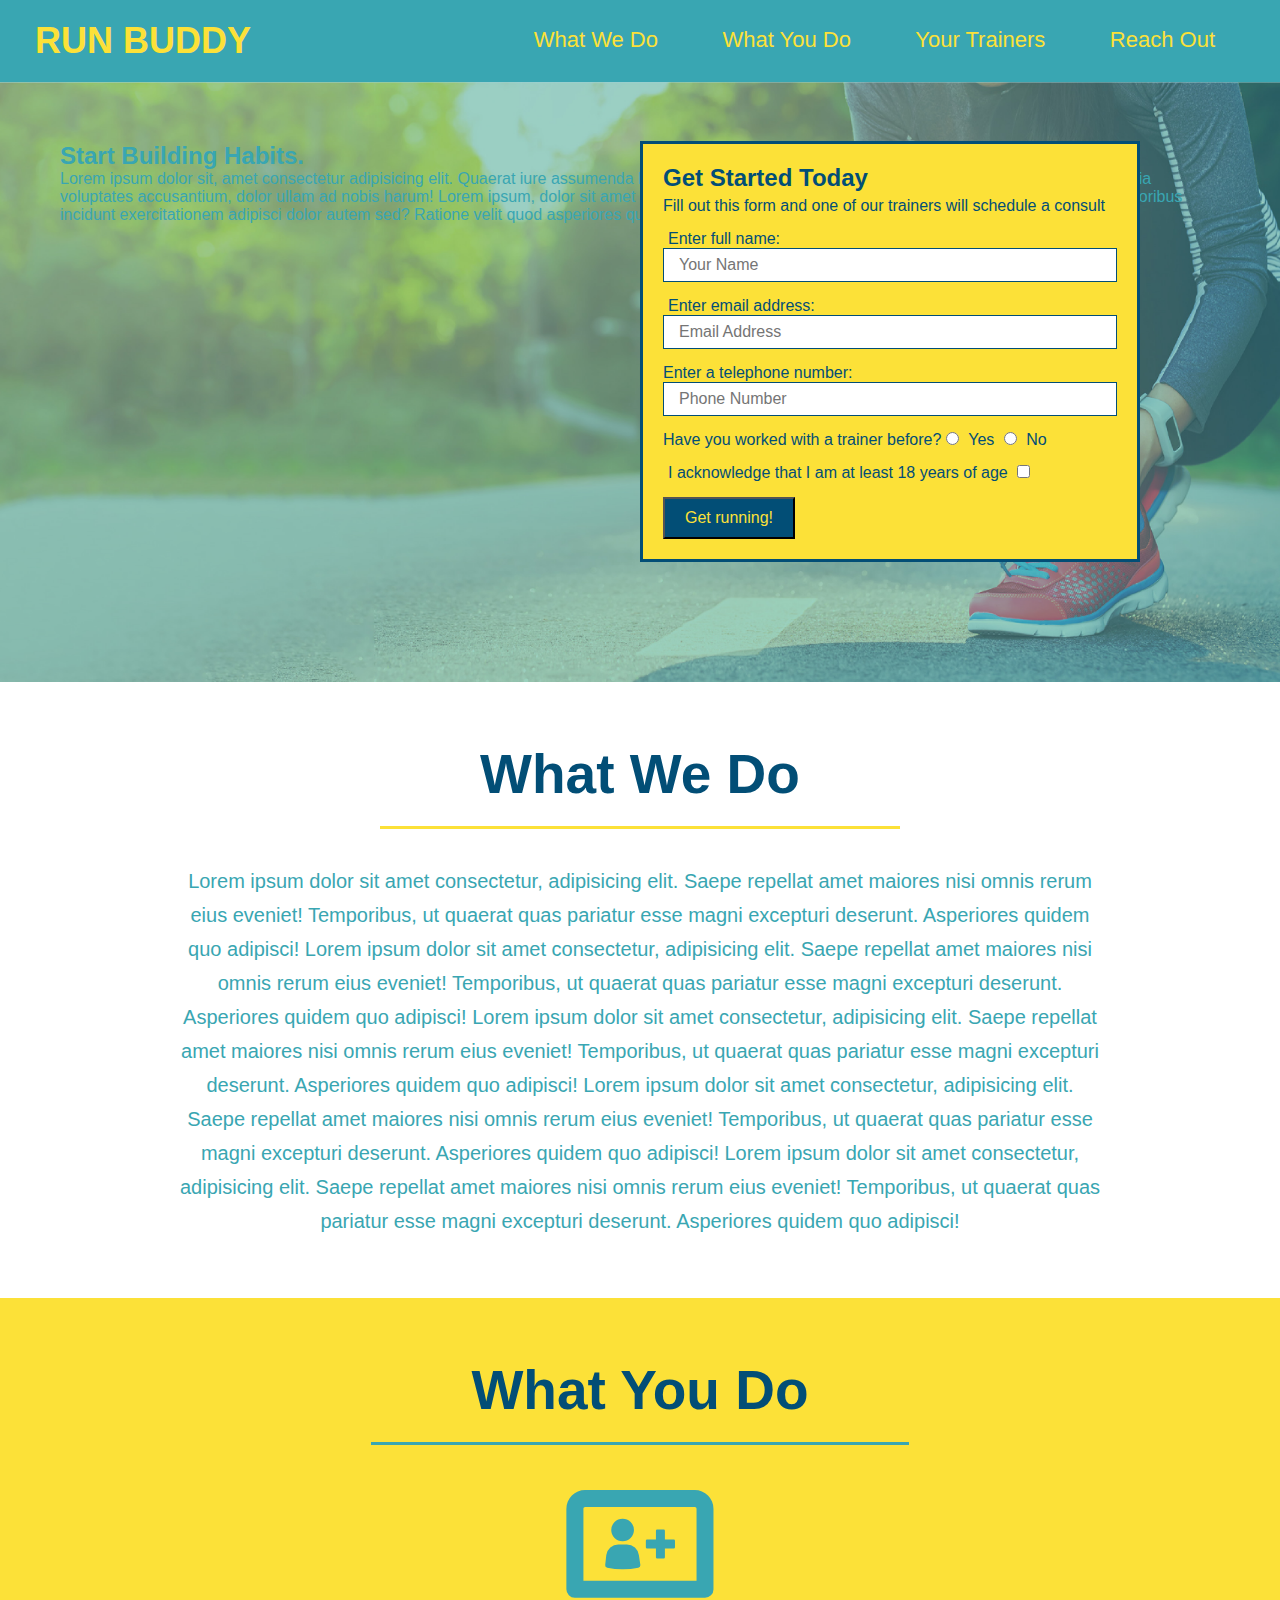
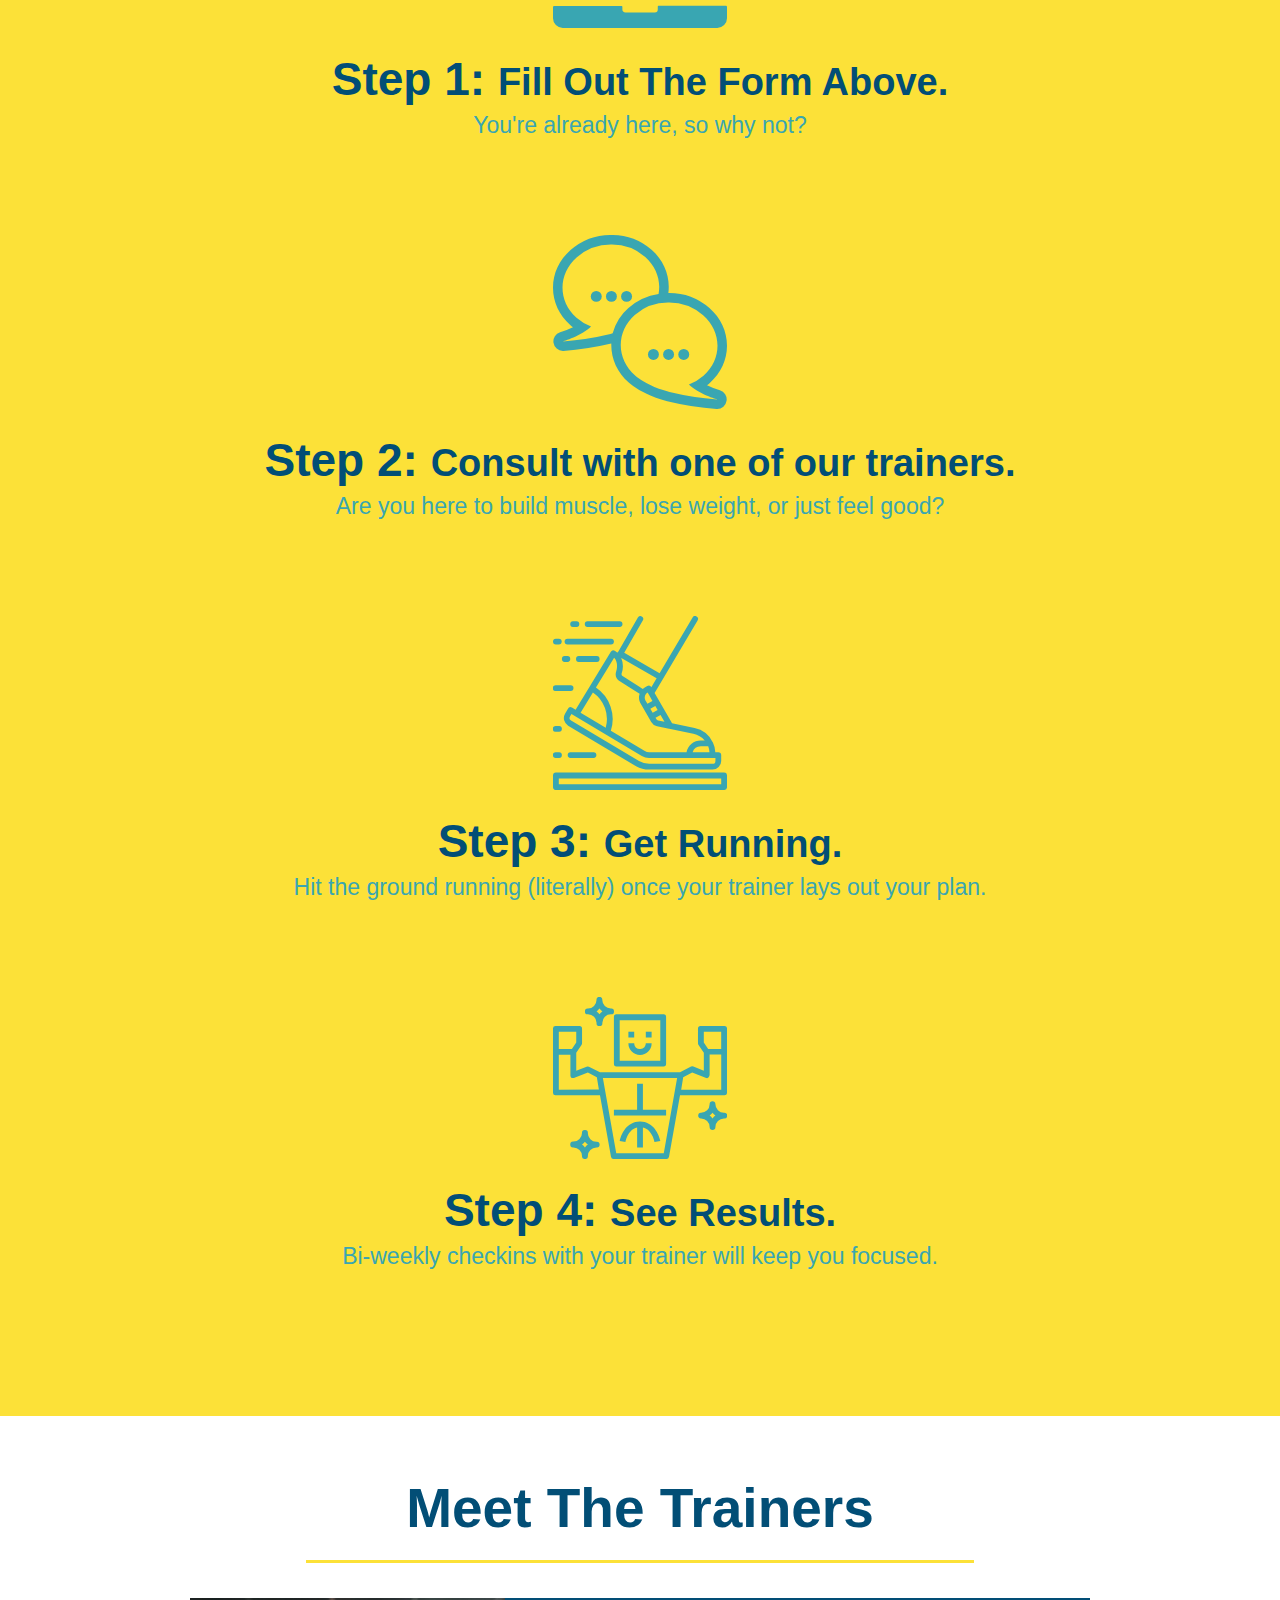
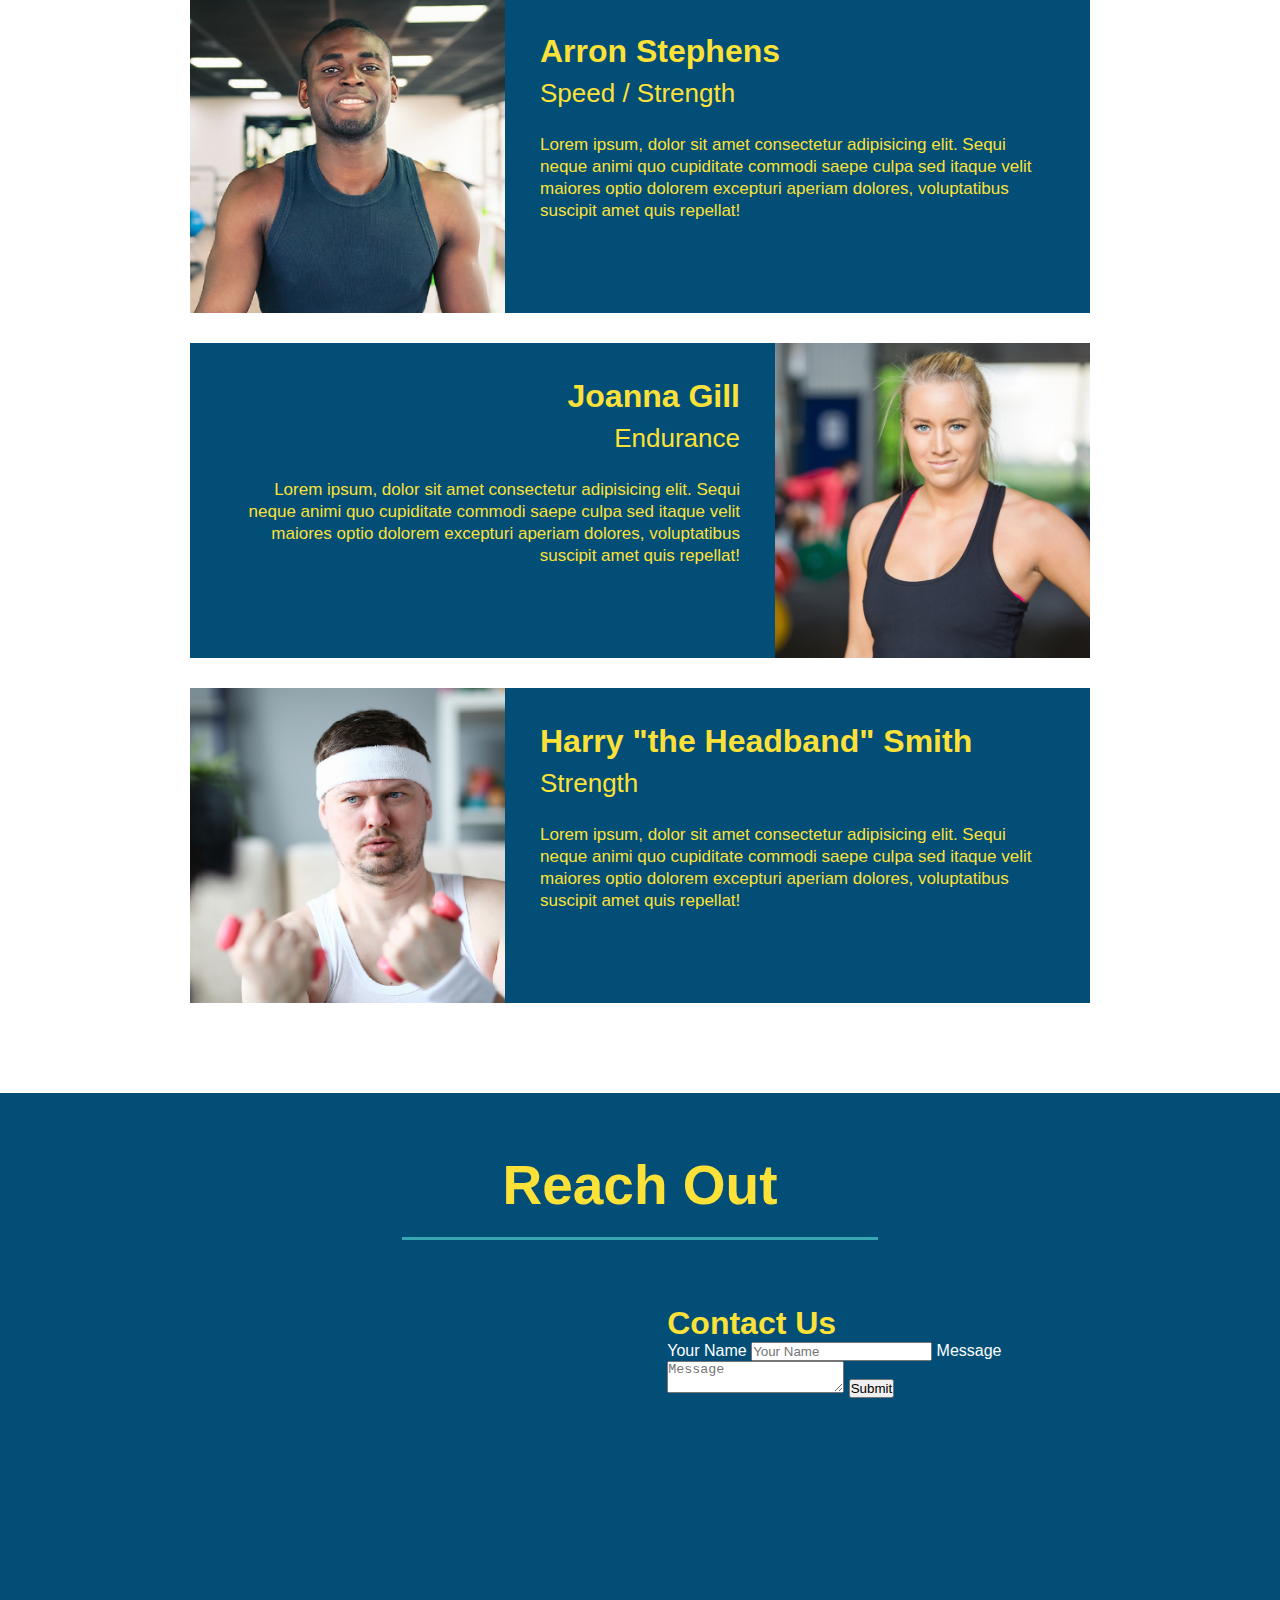
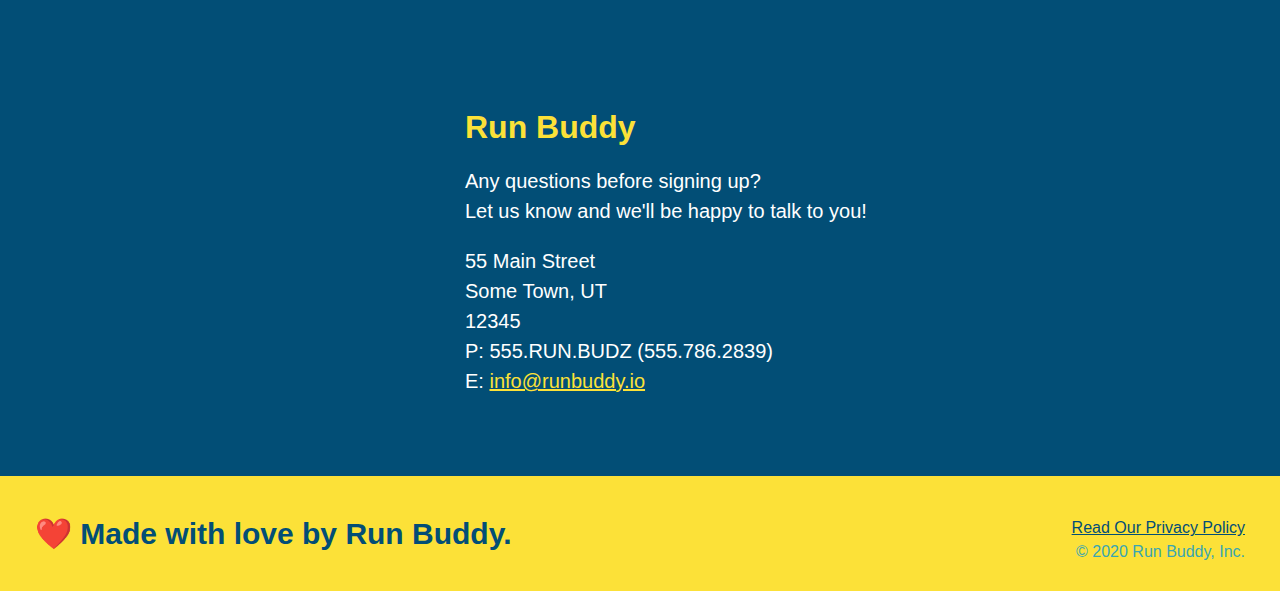
==== index.html @ c42d8762 "fixed indenting in new section" ====
<!DOCTYPE html>
<html lang="en">
    <head>
        <meta charset="UTF-8" />
        <title>Run Buddy</title>
        <link rel="stylesheet" href="./assets/css/style.css"/>
    </head>
    <body>
        <!-- Navigation START -->
        <header>
            <h1><a href="index.html">RUN BUDDY</a></h1>
            <nav>
                <ul>
                    <li>
                        <a href="#what-we-do">What We Do</a>
                    </li>
                    <li>
                        <a href="#what-you-do">What You Do</a>
                    </li>
                    <li>
                        <a href="#your-trainers">Your Trainers</a>
                    </li>
                    <li>
                        <a href="#reach-out">Reach Out</a>
                    </li>
                </ul>
            </nav>
        </header>
        <!-- Navigation END -->
        <!-- Hero/Jumbotron START -->
        <section class="hero">
            <div class="hero-cta">
                <h2>
                    Start Building Habits.
                </h2>
                <p>
                    Lorem ipsum dolor sit, amet consectetur adipisicing elit. Quaerat iure assumenda harum qui quo voluptates id, iste vitae, ex omnis et? Exercitationem quia voluptates accusantium, dolor ullam ad nobis harum! Lorem ipsum, dolor sit amet consectetur adipisicing elit. Vel labore perferendis suscipit ducimus doloribus incidunt exercitationem adipisci dolor autem sed? Ratione velit quod asperiores quam quae aperiam eius sapiente laborum!
                </p>
            </div>
            <div class="hero-form">
                <h3>Get Started Today</h3>
                <p>Fill out this form and one of our trainers will schedule a consult</p>
                <!-- Interest Form START -->
                <form>
                    <label for="name">Enter full name:</label>
                    <input type="text" placeholder="Your Name" name="name" id="name" class="form-input"/>
                    <label for="email">Enter email address:</label>
                    <input type="email" placeholder="Email Address" name="email" id="email" class="form-input" />
                    <lable for="phone">Enter a telephone number:</lable>
                    <input type="tel" placeholder="Phone Number" name="phone" id="phone" class="form-input" />
                    <p>
                        Have you worked with a trainer before?
                        <input type="radio" name="trainer-confirm" id="trainer-yes" />
                        <label for="trainer-yes">Yes</label>
                        <input type="radio" name="trainer-confirm" id="trainer-no" />
                        <label for="trainer-no">No</label>
                    </p>
                    <p>
                        <label for="checkbox">I acknowledge that I am at least 18 years of age</label>
                        <input type="checkbox" name="age-confirm" id="checkbox" />
                    </p>
                    <button type="submit">
                        Get running!
                    </button>
                </form>
                <!-- Interest Form END -->
            </div>
        </section>
        <!-- Hero/Jumbotron END -->
        <!-- "What We Do" START -->
        <section id="what-we-do" class="intro">
            <h2 class="section-title primary-border">What We Do</h2>
            <p>Lorem ipsum dolor sit amet consectetur, adipisicing elit. Saepe repellat amet maiores nisi omnis rerum eius eveniet! Temporibus, ut quaerat quas pariatur esse magni excepturi deserunt. Asperiores quidem quo adipisci! Lorem ipsum dolor sit amet consectetur, adipisicing elit. Saepe repellat amet maiores nisi omnis rerum eius eveniet! Temporibus, ut quaerat quas pariatur esse magni excepturi deserunt. Asperiores quidem quo adipisci! Lorem ipsum dolor sit amet consectetur, adipisicing elit. Saepe repellat amet maiores nisi omnis rerum eius eveniet! Temporibus, ut quaerat quas pariatur esse magni excepturi deserunt. Asperiores quidem quo adipisci! Lorem ipsum dolor sit amet consectetur, adipisicing elit. Saepe repellat amet maiores nisi omnis rerum eius eveniet! Temporibus, ut quaerat quas pariatur esse magni excepturi deserunt. Asperiores quidem quo adipisci! Lorem ipsum dolor sit amet consectetur, adipisicing elit. Saepe repellat amet maiores nisi omnis rerum eius eveniet! Temporibus, ut quaerat quas pariatur esse magni excepturi deserunt. Asperiores quidem quo adipisci!</p>
        </section>
        <!-- "What We Do" END -->
        <!-- "What You Do" START -->
        <section id="what-you-do" class="steps">
            <h2 class="section-title secondary-border">What You Do</h2>
            <div>
                <img src="./assets/images/step-1.svg" alt="" />
                <h3>Step 1: <span>Fill Out The Form Above.</span></h3>
                <p>You're already here, so why not?</p>
            </div>
            <div>
                <img src="assets/images/step-2.svg" alt="" />
                <h3>Step 2: <span>Consult with one of our trainers.</span></h3>
                <p>Are you here to build muscle, lose weight, or just feel good?</p>
            </div>
            <div>
                <img src="assets/images/step-3.svg" alt="" />
                <h3>Step 3: <span>Get Running.</span></h3>
                <p>Hit the ground running (literally) once your trainer lays out your plan.</p>
            </div>
            <div>
                <img src="assets/images/step-4.svg" alt="" />
                <h3>Step 4: <span>See Results.</span></h3>
                <p>Bi-weekly checkins with your trainer will keep you focused.</p>
            </div>
        </section>
        <!-- "What You Do" END -->
        <!-- "Meet the Trainers" START -->
        <section id="your-trainers" class="trainers">
            <h2 class="section-title primary-border">Meet The Trainers</h2>
            <!-- first trainer bio -->
            <article class="trainer">
                <img src="assets/images/trainer-1.jpg" alt="Arron Stephens in his workout clothes, ready to pump iron" />
                <div class="trainer-bio text-left">
                    <h3>Arron Stephens</h3>
                    <h4>Speed / Strength</h4>
                    <p>
                        Lorem ipsum, dolor sit amet consectetur adipisicing elit. Sequi neque animi quo cupiditate commodi saepe culpa sed
                        itaque velit maiores optio dolorem excepturi aperiam dolores, voluptatibus suscipit amet quis repellat!
                    </p>
                </div>
            </article>
            <!-- second trainer bio -->
            <article class="trainer">
                <div class="trainer-bio text-right">
                    <h3>Joanna Gill</h3>
                    <h4>Endurance</h4>
                    <p>
                        Lorem ipsum, dolor sit amet consectetur adipisicing elit. Sequi neque animi quo cupiditate commodi saepe culpa sed
                        itaque velit maiores optio dolorem excepturi aperiam dolores, voluptatibus suscipit amet quis repellat!
                    </p>
                </div>
                <img src="assets/images/trainer-2.jpg" alt="Joanna Gill cooling off after a workout" />
            </article>
            <!-- third trainer bio -->
            <article class="trainer">
                <img src="assets/images/trainer-3.jpg" alt="Harry Smith wearing a headband and lifting comically small pink weights" />
                <div class="trainer-bio text-left">
                    <h3>Harry "the Headband" Smith</h3>
                    <h4>Strength</h4>
                    <p>
                        Lorem ipsum, dolor sit amet consectetur adipisicing elit. Sequi neque animi quo cupiditate commodi saepe culpa sed
                        itaque velit maiores optio dolorem excepturi aperiam dolores, voluptatibus suscipit amet quis repellat!
                    </p>
                </div>
            </article>
        </section>
        <!-- "Meet the Trainers" END -->
        <!-- "Reach Out" START -->
        <section id="reach-out" class="contact">
            <h2 class="section-title secondary-border">Reach Out</h2>
            <div class="contact-info">
                <iframe src="https://www.google.com/maps/embed?pb=!1m18!1m12!1m3!1d3026.2419083446775!2d-111.82705678450316!3d40.66863854820374!2m3!1f0!2f0!3f0!3m2!1i1024!2i768!4f13.1!3m3!1m2!1s0x875262277a91ef99%3A0xeb3b007828a4fc53!2s3%20Cups!5e0!3m2!1sen!2sus!4v1604010868484!5m2!1sen!2sus"
                frameborder="0" 
                style="border:0;" 
                allowfullscreen="" 
                aria-hidden="false" 
                >
                </iframe>
            <div class="contact-form">
                <h3>Contact Us</h3>
                <form>
                    <label for="contact-name">Your Name</label>
                    <input type="text" id="contact-name" placeholder="Your Name" />
                    <label for="contact-message">Message</label>
                    <textarea id="contact-message" placeholder="Message"></textarea>
                    <button type="submit">Submit</button>
                </form>
            </div>
            <div>
                <h3>Run Buddy</h3>
                <p>
                    Any questions before signing up?<br/>
                    Let us know and we'll be happy to talk to you!
                </p>
                <address>
                    55 Main Street <br/>
                    Some Town, UT <br/>                        
                    12345 <br/>
                    P: 555.RUN.BUDZ (555.786.2839)<br/>
                    E: <a href="mailto:info@runbuddy.io">info@runbuddy.io</a>
                </address>
            </div>
            </div>
        </section>
        <!-- "Reach Out" END -->
        <!-- Footer START -->
        <footer>
            <h2>❤️ Made with love by Run Buddy.</h2>
            <div>
                <a href="./privacy-policy.html">Read Our Privacy Policy</a><br/>
                &copy; 2020 Run Buddy, Inc.
            </div>
        </footer>
        <!-- Footer END -->
    </body>
</html>
---- assets/css/style.css ----
/*Fix the margin and padding for ALL THE THINGS*/
* {
    margin: 0;
    padding: 0;
    box-sizing: border-box;
}
/*Apply styles to <body>*/
body{
    color: #39a6b2;
    font-family: Helvetica, Arial, sans-serif;
}
/*Apply styles to <header>*/
header{
    padding: 20px 35px;
    background-color:#39a6b2;
}
/*Apply styles to <h1> within <header>*/
header h1 {
    font-weight: bold;
    font-size: 36px;
    color: #fce138;
    margin: 0;
    display: inline;
}
/*Apply styles to <a> within <header>*/
header a {
    text-decoration: none;
    color: #fce138;
}
/*Apply styles to <nav> within <header>*/
header nav {
    float: right;
    margin: 7px 0;
}
/*Apply styles to <li> in <ul> within nav, header*/
header nav ul li {
    display: inline;
}
header nav ul li a {
    margin: 0 30px;
    font-weight: lighter;
    font-size: 22px;
}
/*Apply styles to <footer>*/
footer {
    background: #fce138;
    width: 100%;
    padding: 40px 35px;
}
/*Apply styles to <h2> within <footer>*/
footer h2 {
    display: inline;
    color: #024e76;
    font-size:30px;
    margin: 0;
}
/*Apply styles to all <div> within <footer>*/
footer div {
    float: right;
    line-height: 1.5;
    text-align: right;
}
/*Apply style to all <a> within <footer>*/
footer a {
    color: #024e76;
}
/*Apply style to all <section> elements*/
section {
    padding: 60px;
}
/* Hero Style Start */
.hero {
    background-image: url("../images/hero-bg.jpg");
    background-size: cover;
    background-position: center;
    height: 600px;
    position: relative;
}
/* Hero Form Style*/
.hero-form{
    background-color: #fce138;
    padding: 20px;
    width: 500px;
    color: #024e76;
    border: solid 3px #024e76;
    position: absolute;
    bottom: 120px;
    right: 140px;
}
.hero-form h3 {
    margin: 0;
    font-size: 24px;
}
.hero-form p {
    margin: 5px 0 15px 0;
}
.hero-form label {
    margin: 0 5px;
}
.hero-form button {
    color: #fce138;
    background-color: #024e76;
    border: nonw;
    padding: 10px 20px;
    font-size: 16px;
}
.form-input {
    border: 1px solid #024e76;
    display: block;
    padding: 7px 15px;
    font-size: 16px;
    color: #024e76;
    width: 100%;
    margin-bottom: 15px;
}
/* Hero Style End*/
/* Intro Style Start */
.intro {
    text-align: center;
}
.intro p {
    line-height: 1.7;
    color: #39a6b2;
    width: 80%;
    font-size: 20px;
    margin: 0 auto;
}
/* Intro Style End */
.section-title {
    display: inline-block;
    font-size: 55px;
    color: #024e76;
    margin-bottom: 35px;
    padding: 0 100px 20px 100px;
    border-bottom: 3px solid;
}
/* Utility Class Style Start */
.primary-border {
    border-color: #fce138
}
.secondary-border {
    border-color: #39a6b2;
}
.text-left {
    text-align: left;
}
.text-right {
    text-align: right;
}
/* Utility Class Style End*/
/* Steps Style Start */
.steps {
    text-align: center;
    background: #fce138;
}
.steps div {
    margin-bottom: 80px;
}
.steps img {
    width: 15%;
    margin: 10px 0;
}
.steps h3 {
    color: #024e76;
    font-size: 46px;
    margin-top: 10px;
}
.steps span {
    font-size: 38px;
}
.steps p {
    color: #39a6b2;
    font-size: 23px;
    line-height: 1.7;
}
/* Steps Style End */
/* Trainers Style Start */
.trainers {
    text-align: center;
}
.trainer {
    width: 900px;
    margin: 0 auto 30px auto;
    background: #024e76;
    color: #fce138;
    overflow: auto;
}
.trainer img {
    width: 35%;
    float: left;
    overflow: auto;
}
.trainer-bio {
    padding:35px;
    float: left;
    width: 65%;
    overflow: auto;
}
.trainer-bio h3 {
    font-size: 32px;
    margin-bottom: 8px;
}
.trainer-bio h4 {
    font-weight: lighter;
    font-size: 26px;
    margin-bottom: 25px;
}
.trainer-bio p {
    font-size:17px;
    line-height: 1.3;
}
/* Trainers Style End */
/* Reach Out Style Start */
.contact {
    text-align: center;
    background: #024e76;
}
.contact h2 {
    color: #fce138;
}
.contact-info h3{
    color: #fce138;
    font-size: 32px;
}
.contact-info iframe {
    width: 400px;
    height: 400px;
}
.contact-info div {
    display: inline-block;
    width: 410px;
    vertical-align: top;
    text-align: left;
    margin: 30px 0 0 60px;
    color: white;
}
.contact-info p, .contact-info address {
    margin: 20px 0;
    line-height: 1.5;
    font-size: 20px;
    font-style: normal;
}
.contact-info a {
    color: #fce138;
}
/* Reach Out Style End */
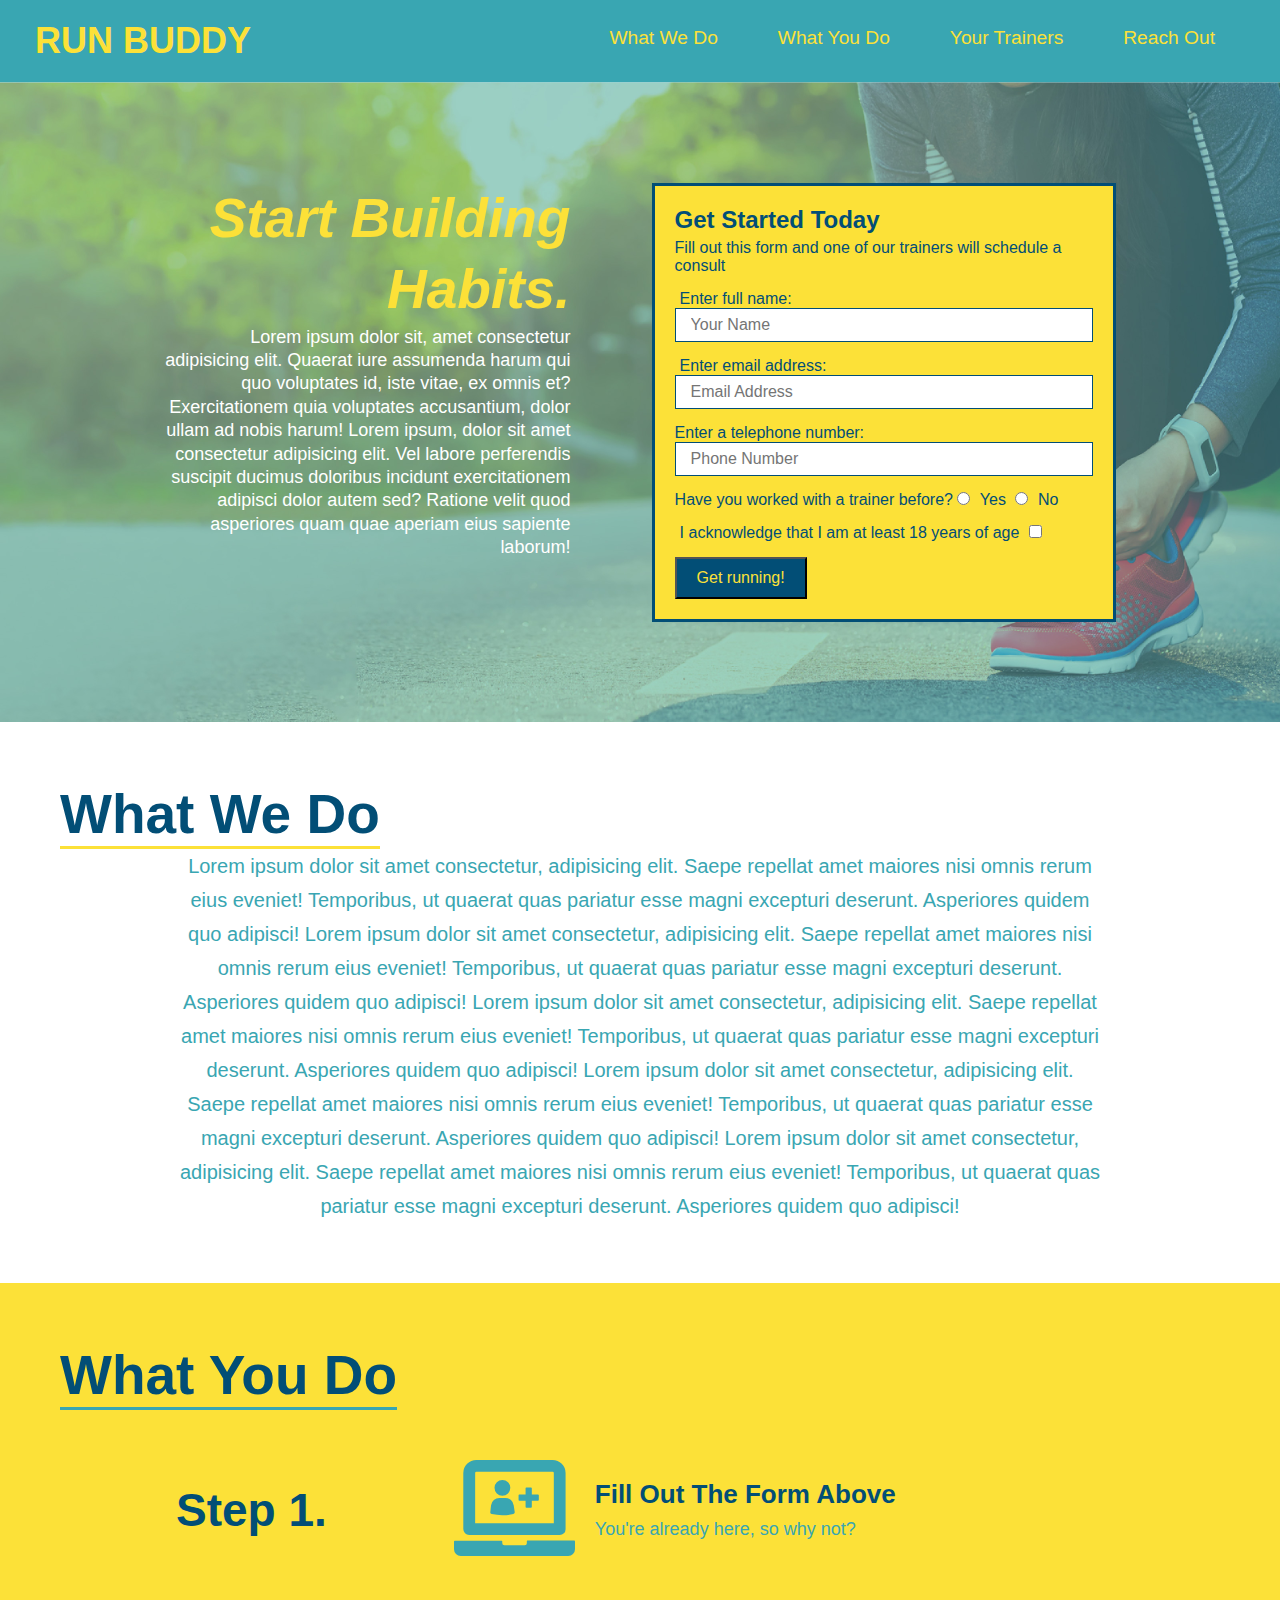
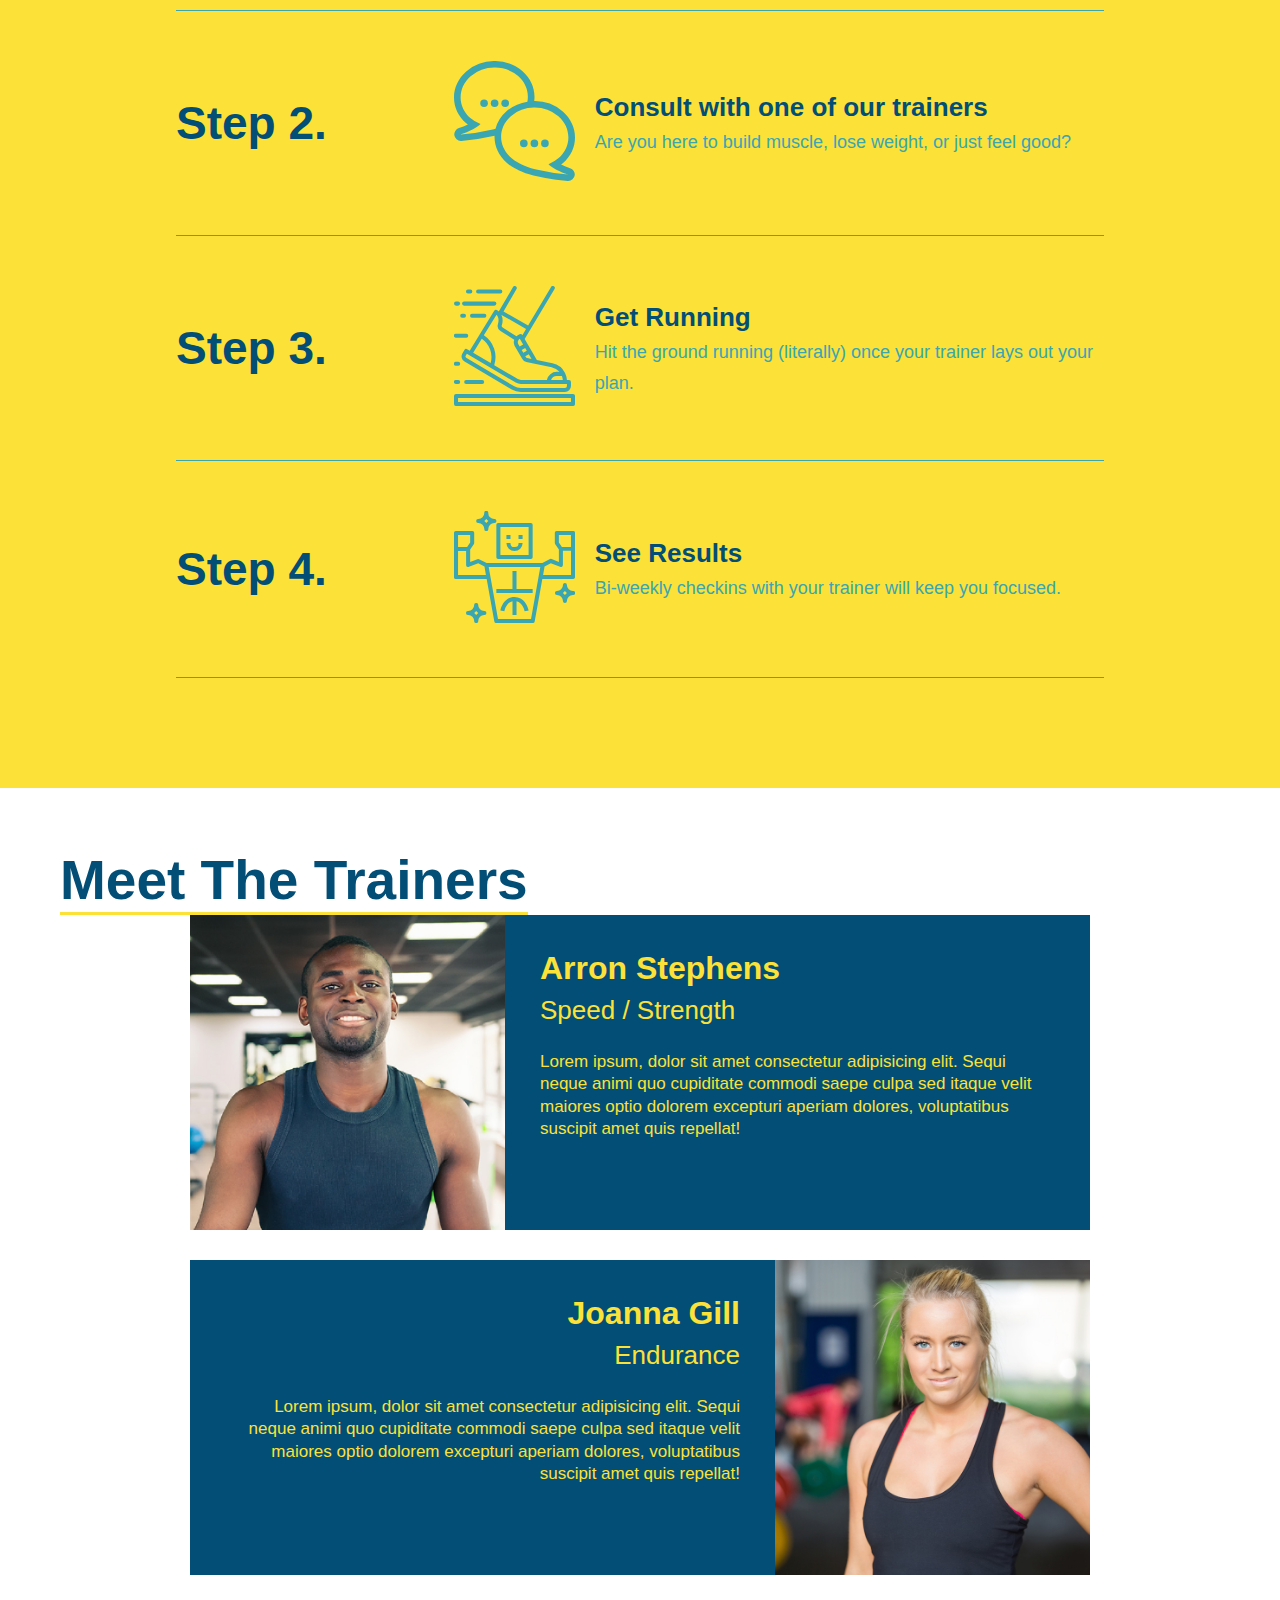
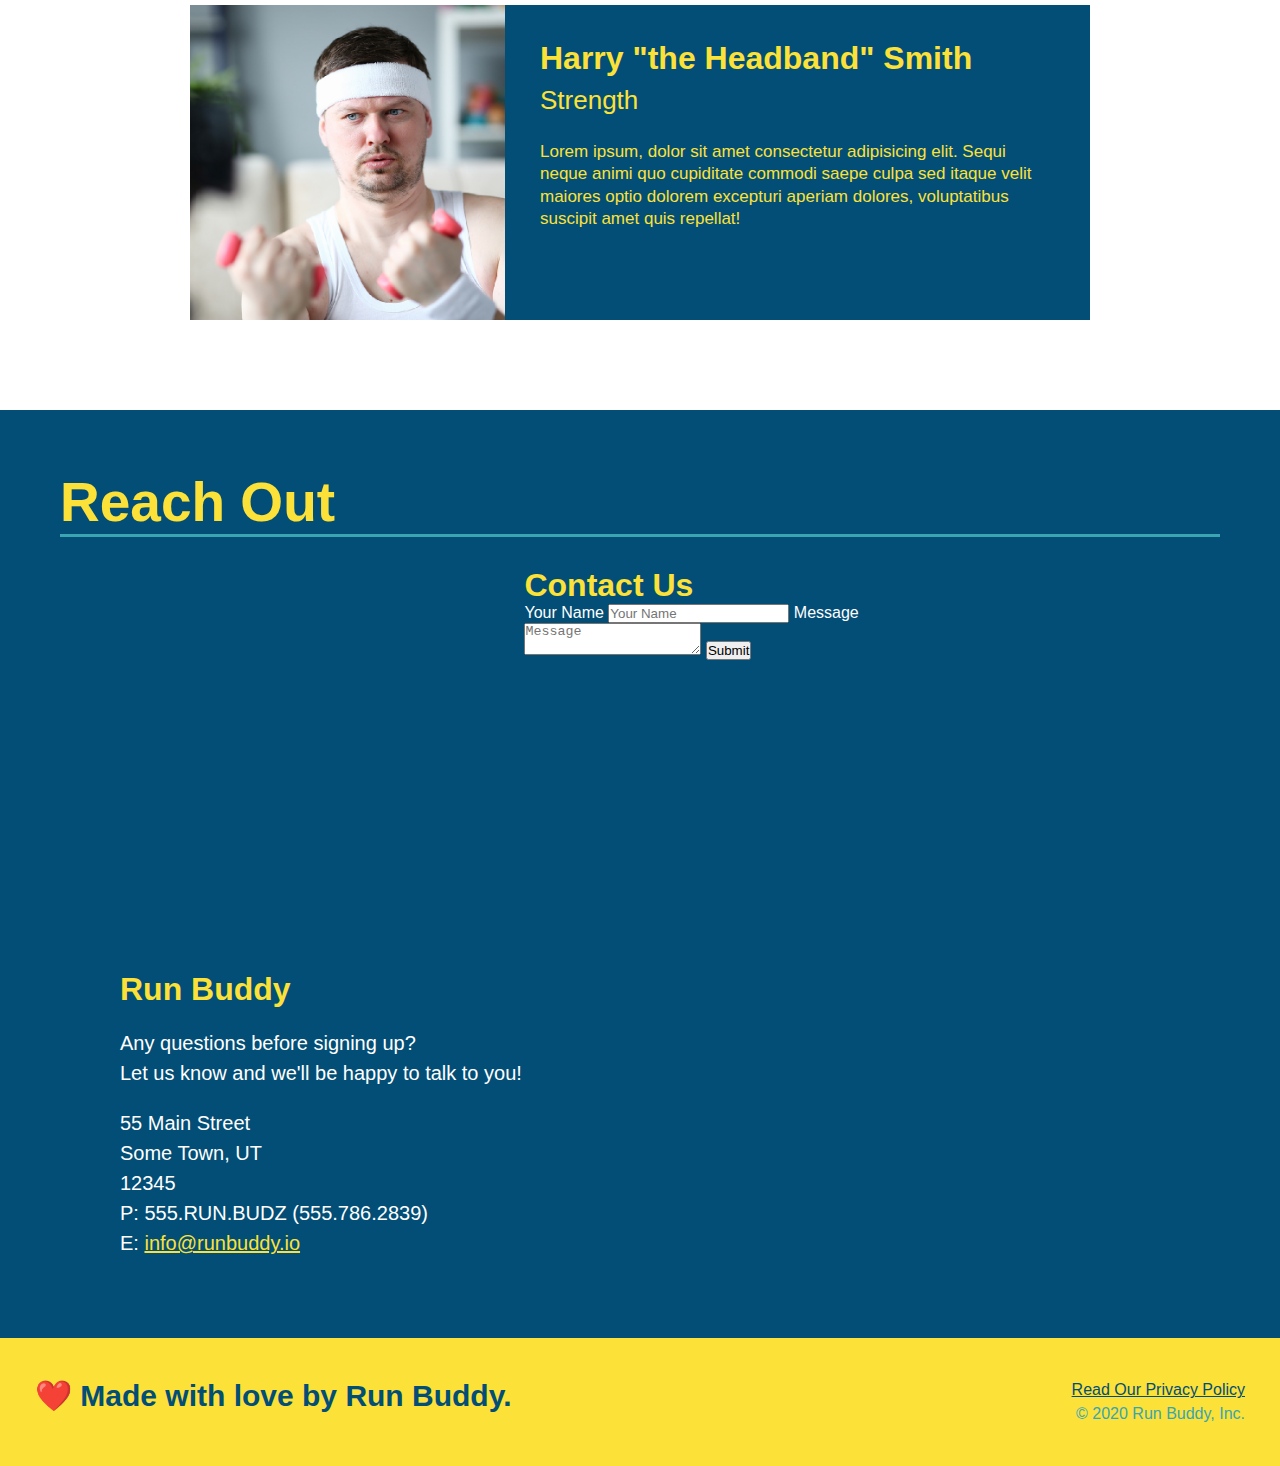
==== commit ec47ec4c: "added flexbox to steps section" ====
--- a/index.html
+++ b/index.html
@@ -69,39 +69,75 @@
         <!-- Hero/Jumbotron END -->
         <!-- "What We Do" START -->
         <section id="what-we-do" class="intro">
-            <h2 class="section-title primary-border">What We Do</h2>
-            <p>Lorem ipsum dolor sit amet consectetur, adipisicing elit. Saepe repellat amet maiores nisi omnis rerum eius eveniet! Temporibus, ut quaerat quas pariatur esse magni excepturi deserunt. Asperiores quidem quo adipisci! Lorem ipsum dolor sit amet consectetur, adipisicing elit. Saepe repellat amet maiores nisi omnis rerum eius eveniet! Temporibus, ut quaerat quas pariatur esse magni excepturi deserunt. Asperiores quidem quo adipisci! Lorem ipsum dolor sit amet consectetur, adipisicing elit. Saepe repellat amet maiores nisi omnis rerum eius eveniet! Temporibus, ut quaerat quas pariatur esse magni excepturi deserunt. Asperiores quidem quo adipisci! Lorem ipsum dolor sit amet consectetur, adipisicing elit. Saepe repellat amet maiores nisi omnis rerum eius eveniet! Temporibus, ut quaerat quas pariatur esse magni excepturi deserunt. Asperiores quidem quo adipisci! Lorem ipsum dolor sit amet consectetur, adipisicing elit. Saepe repellat amet maiores nisi omnis rerum eius eveniet! Temporibus, ut quaerat quas pariatur esse magni excepturi deserunt. Asperiores quidem quo adipisci!</p>
-        </section>
+            <div class="flex-row">
+                <h2 class="section-title primary-border">What We Do</h2>
+            </div>
+            <div class="flex-row">
+                <p>Lorem ipsum dolor sit amet consectetur, adipisicing elit. Saepe repellat amet maiores nisi omnis rerum eius eveniet! Temporibus, ut quaerat quas pariatur esse magni excepturi deserunt. Asperiores quidem quo adipisci! Lorem ipsum dolor sit amet consectetur, adipisicing elit. Saepe repellat amet maiores nisi omnis rerum eius eveniet! Temporibus, ut quaerat quas pariatur esse magni excepturi deserunt. Asperiores quidem quo adipisci! Lorem ipsum dolor sit amet consectetur, adipisicing elit. Saepe repellat amet maiores nisi omnis rerum eius eveniet! Temporibus, ut quaerat quas pariatur esse magni excepturi deserunt. Asperiores quidem quo adipisci! Lorem ipsum dolor sit amet consectetur, adipisicing elit. Saepe repellat amet maiores nisi omnis rerum eius eveniet! Temporibus, ut quaerat quas pariatur esse magni excepturi deserunt. Asperiores quidem quo adipisci! Lorem ipsum dolor sit amet consectetur, adipisicing elit. Saepe repellat amet maiores nisi omnis rerum eius eveniet! Temporibus, ut quaerat quas pariatur esse magni excepturi deserunt. Asperiores quidem quo adipisci!</p>
+            </div>
+            </section>
         <!-- "What We Do" END -->
         <!-- "What You Do" START -->
         <section id="what-you-do" class="steps">
-            <h2 class="section-title secondary-border">What You Do</h2>
-            <div>
-                <img src="./assets/images/step-1.svg" alt="" />
-                <h3>Step 1: <span>Fill Out The Form Above.</span></h3>
-                <p>You're already here, so why not?</p>
-            </div>
-            <div>
-                <img src="assets/images/step-2.svg" alt="" />
-                <h3>Step 2: <span>Consult with one of our trainers.</span></h3>
-                <p>Are you here to build muscle, lose weight, or just feel good?</p>
-            </div>
-            <div>
-                <img src="assets/images/step-3.svg" alt="" />
-                <h3>Step 3: <span>Get Running.</span></h3>
-                <p>Hit the ground running (literally) once your trainer lays out your plan.</p>
-            </div>
-            <div>
-                <img src="assets/images/step-4.svg" alt="" />
-                <h3>Step 4: <span>See Results.</span></h3>
-                <p>Bi-weekly checkins with your trainer will keep you focused.</p>
+            <div class="flex-row">
+                <h2 class="section-title secondary-border">What You Do</h2>
+            </div>
+            <div class="step">
+                <h3>Step 1.</h3>
+                <div class="step-info">
+                    <div class="step-img">
+                        <img src="./assets/images/step-1.svg" alt="" />
+                    </div>
+                    <div class="step-text">
+                        <h4>Fill Out The Form Above</h4>
+                        <p>You're already here, so why not?</p>
+                    </div>    
+                </div>
+            </div>
+            <div class="step">
+                <h3>Step 2.</h3>
+                <div class="step-info">
+                    <div class="step-img">
+                        <img src="assets/images/step-2.svg" alt="" />
+                    </div>
+                    <div class="step-text">    
+                        <h4>Consult with one of our trainers</h4>
+                        <p>Are you here to build muscle, lose weight, or just feel good?</p>
+                    </div>    
+                </div>
+            </div>
+            <div class="step">
+                <h3>Step 3.</h3>
+                <div class="step-info">
+                    <div class="step-img">
+                        <img src="assets/images/step-3.svg" alt="" />
+                    </div>
+                    <div class="step-text">    
+                        <h4>Get Running</h4>
+                        <p>Hit the ground running (literally) once your trainer lays out your plan.</p>
+                    </div>
+                </div>
+            </div>
+            <div class="step">
+                <h3>Step 4.</h3>
+                <div class="step-info">
+                    <div class="step-img">
+                        <img src="assets/images/step-4.svg" alt="" />
+                    </div>
+                    <div class="step-text">    
+                        <h4>See Results</h4>
+                        <p>Bi-weekly checkins with your trainer will keep you focused.</p>
+                    </div>    
+                </div>
             </div>
         </section>
         <!-- "What You Do" END -->
         <!-- "Meet the Trainers" START -->
         <section id="your-trainers" class="trainers">
-            <h2 class="section-title primary-border">Meet The Trainers</h2>
-            <!-- first trainer bio -->
+            <div class="flex-row">
+                <h2 class="section-title primary-border">Meet The Trainers</h2>
+            </div>
+                <!-- first trainer bio -->
             <article class="trainer">
                 <img src="assets/images/trainer-1.jpg" alt="Arron Stephens in his workout clothes, ready to pump iron" />
                 <div class="trainer-bio text-left">
--- a/assets/css/style.css
+++ b/assets/css/style.css
@@ -13,6 +13,9 @@
 header{
     padding: 20px 35px;
     background-color:#39a6b2;
+    display: flex;
+    justify-content: space-between;
+    flex-wrap: wrap;
 }
 /*Apply styles to <h1> within <header>*/
 header h1 {
@@ -20,7 +23,6 @@
     font-size: 36px;
     color: #fce138;
     margin: 0;
-    display: inline;
 }
 /*Apply styles to <a> within <header>*/
 header a {
@@ -29,34 +31,38 @@
 }
 /*Apply styles to <nav> within <header>*/
 header nav {
-    float: right;
     margin: 7px 0;
 }
-/*Apply styles to <li> in <ul> within nav, header*/
-header nav ul li {
-    display: inline;
+/*Apply styles to <ul> within nav, header*/
+header nav ul {
+    display: flex;
+    flex-wrap: wrap;
+    justify-content: space-between;
+    align-items: center;
+    list-style: none;
 }
 header nav ul li a {
     margin: 0 30px;
     font-weight: lighter;
-    font-size: 22px;
+    font-size: 1.5vw;
 }
 /*Apply styles to <footer>*/
 footer {
     background: #fce138;
     width: 100%;
     padding: 40px 35px;
+    display: flex;
+    justify-content: space-between;
+    flex-wrap: wrap;
 }
 /*Apply styles to <h2> within <footer>*/
 footer h2 {
-    display: inline;
     color: #024e76;
     font-size:30px;
     margin: 0;
 }
 /*Apply styles to all <div> within <footer>*/
 footer div {
-    float: right;
     line-height: 1.5;
     text-align: right;
 }
@@ -73,19 +79,31 @@
     background-image: url("../images/hero-bg.jpg");
     background-size: cover;
     background-position: center;
-    height: 600px;
-    position: relative;
+    display: flex;
+    justify-content: center;
+    flex-wrap: wrap;
+}
+.hero-cta {
+    width: 35%;
+    text-align: right;
+    margin: 3.5%;
+    color: #ffffff;
+    font-size: 18px;
+    line-height: 1.3;
+}
+.hero-cta h2 {
+    font-style: italic;
+    font-size:55px;
+    color: #fce138;
 }
 /* Hero Form Style*/
 .hero-form{
     background-color: #fce138;
     padding: 20px;
-    width: 500px;
     color: #024e76;
     border: solid 3px #024e76;
-    position: absolute;
-    bottom: 120px;
-    right: 140px;
+    width: 40%;
+    margin: 3.5%;
 }
 .hero-form h3 {
     margin: 0;
@@ -115,23 +133,18 @@
 }
 /* Hero Style End*/
 /* Intro Style Start */
-.intro {
-    text-align: center;
-}
 .intro p {
     line-height: 1.7;
     color: #39a6b2;
     width: 80%;
     font-size: 20px;
     margin: 0 auto;
+    text-align: center;
 }
 /* Intro Style End */
 .section-title {
-    display: inline-block;
     font-size: 55px;
     color: #024e76;
-    margin-bottom: 35px;
-    padding: 0 100px 20px 100px;
     border-bottom: 3px solid;
 }
 /* Utility Class Style Start */
@@ -147,36 +160,58 @@
 .text-right {
     text-align: right;
 }
+.flex-row {
+    display: flex;
+}
 /* Utility Class Style End*/
 /* Steps Style Start */
 .steps {
-    text-align: center;
     background: #fce138;
 }
-.steps div {
-    margin-bottom: 80px;
-}
-.steps img {
-    width: 15%;
-    margin: 10px 0;
-}
-.steps h3 {
+.step {
+    margin: 50px auto;
+    padding-bottom: 50px;
+    width: 80%;
+    border-bottom: 1px solid #39a6b2;
+    display: flex;
+    flex-wrap: wrap;
+    align-items: center;
+    justify-content: space-between;
+}
+.step h3 {
     color: #024e76;
     font-size: 46px;
-    margin-top: 10px;
-}
-.steps span {
-    font-size: 38px;
-}
-.steps p {
+    flex: 1 30%;
+}
+.step-info {
+    flex: 2 70%;
+    display: flex;
+    flex-wrap: wrap;
+    align-items: center;
+}
+.step-img {
+    flex: 1 12%;
+    margin-right: 20px;
+}
+.step-img img {
+    width: 100%;
+}
+.step-text {
+    flex: 12;
+}
+.step-text p {
     color: #39a6b2;
-    font-size: 23px;
+    font-size: 18px;
     line-height: 1.7;
+}
+.step-text h4 {
+    font-size: 26px;
+    line-height: 1.5;
+    color: #024e76;
 }
 /* Steps Style End */
 /* Trainers Style Start */
 .trainers {
-    text-align: center;
 }
 .trainer {
     width: 900px;
@@ -212,7 +247,6 @@
 /* Trainers Style End */
 /* Reach Out Style Start */
 .contact {
-    text-align: center;
     background: #024e76;
 }
 .contact h2 {
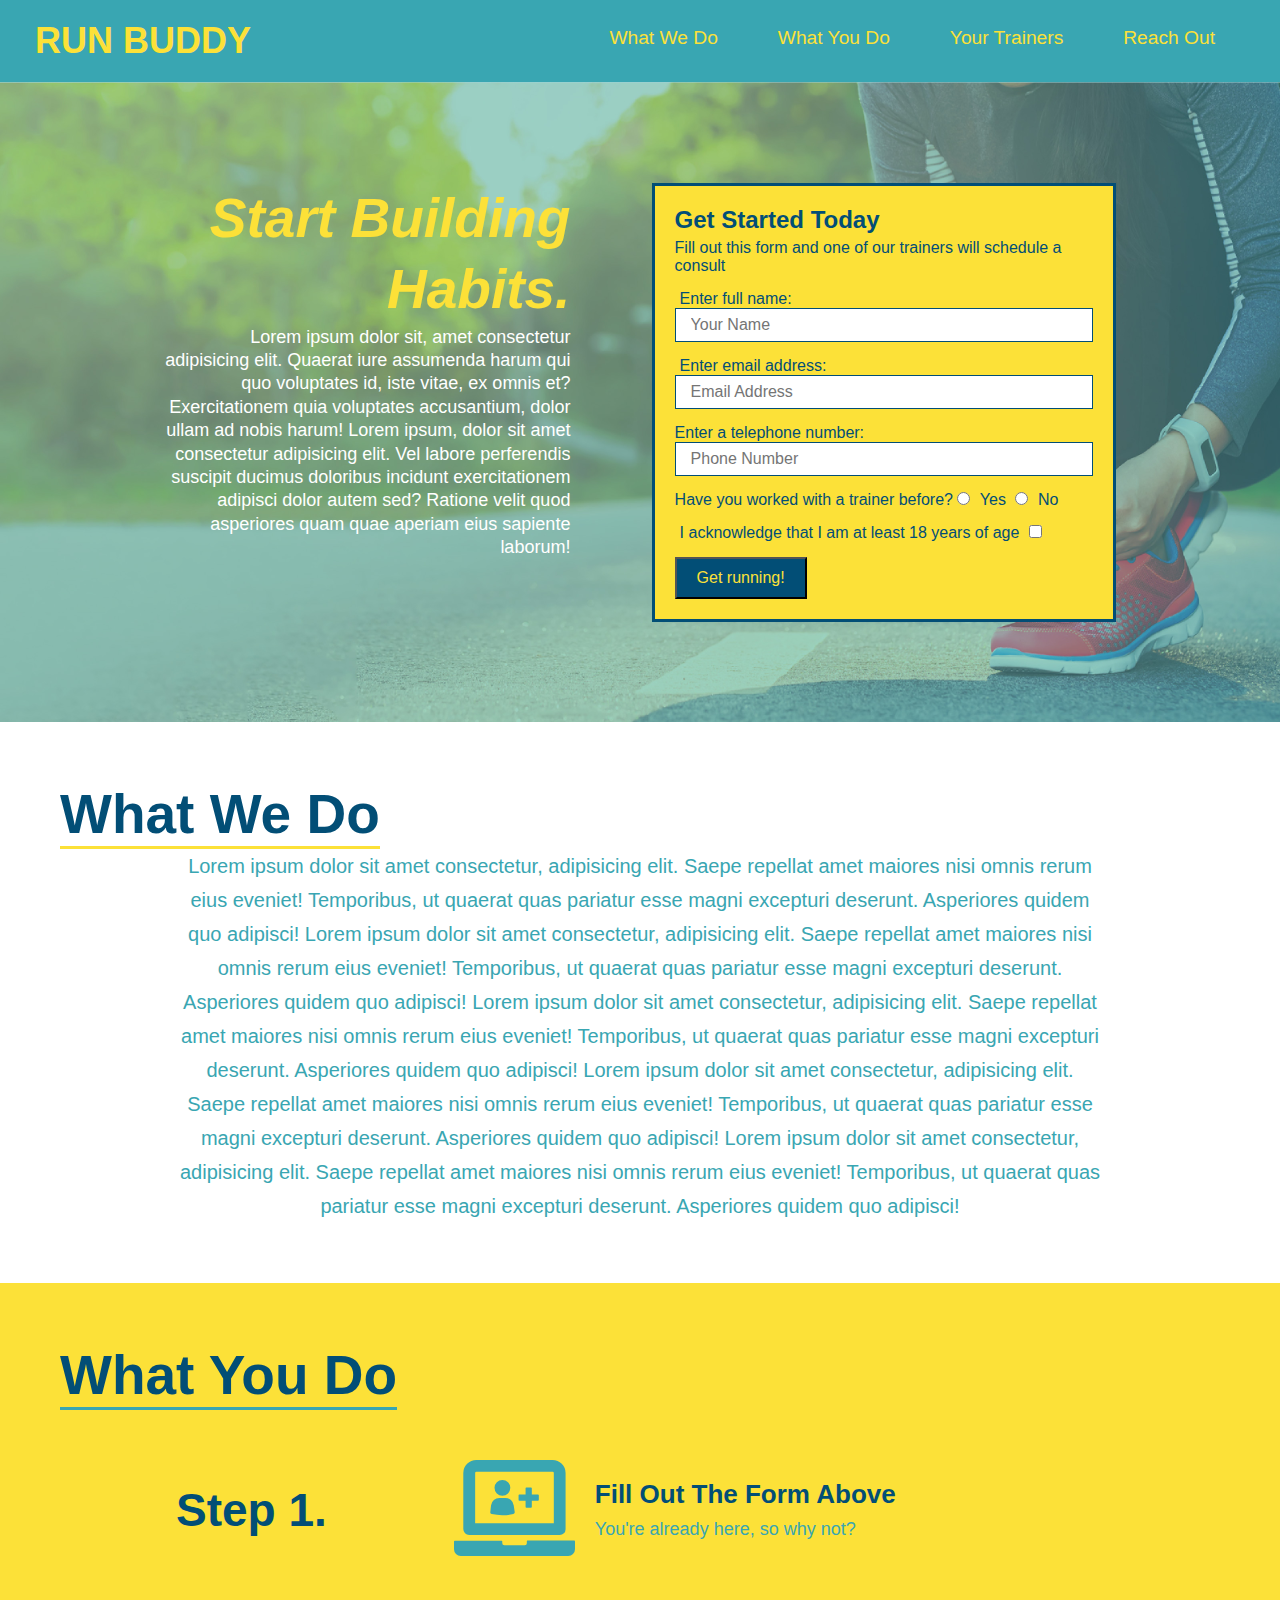
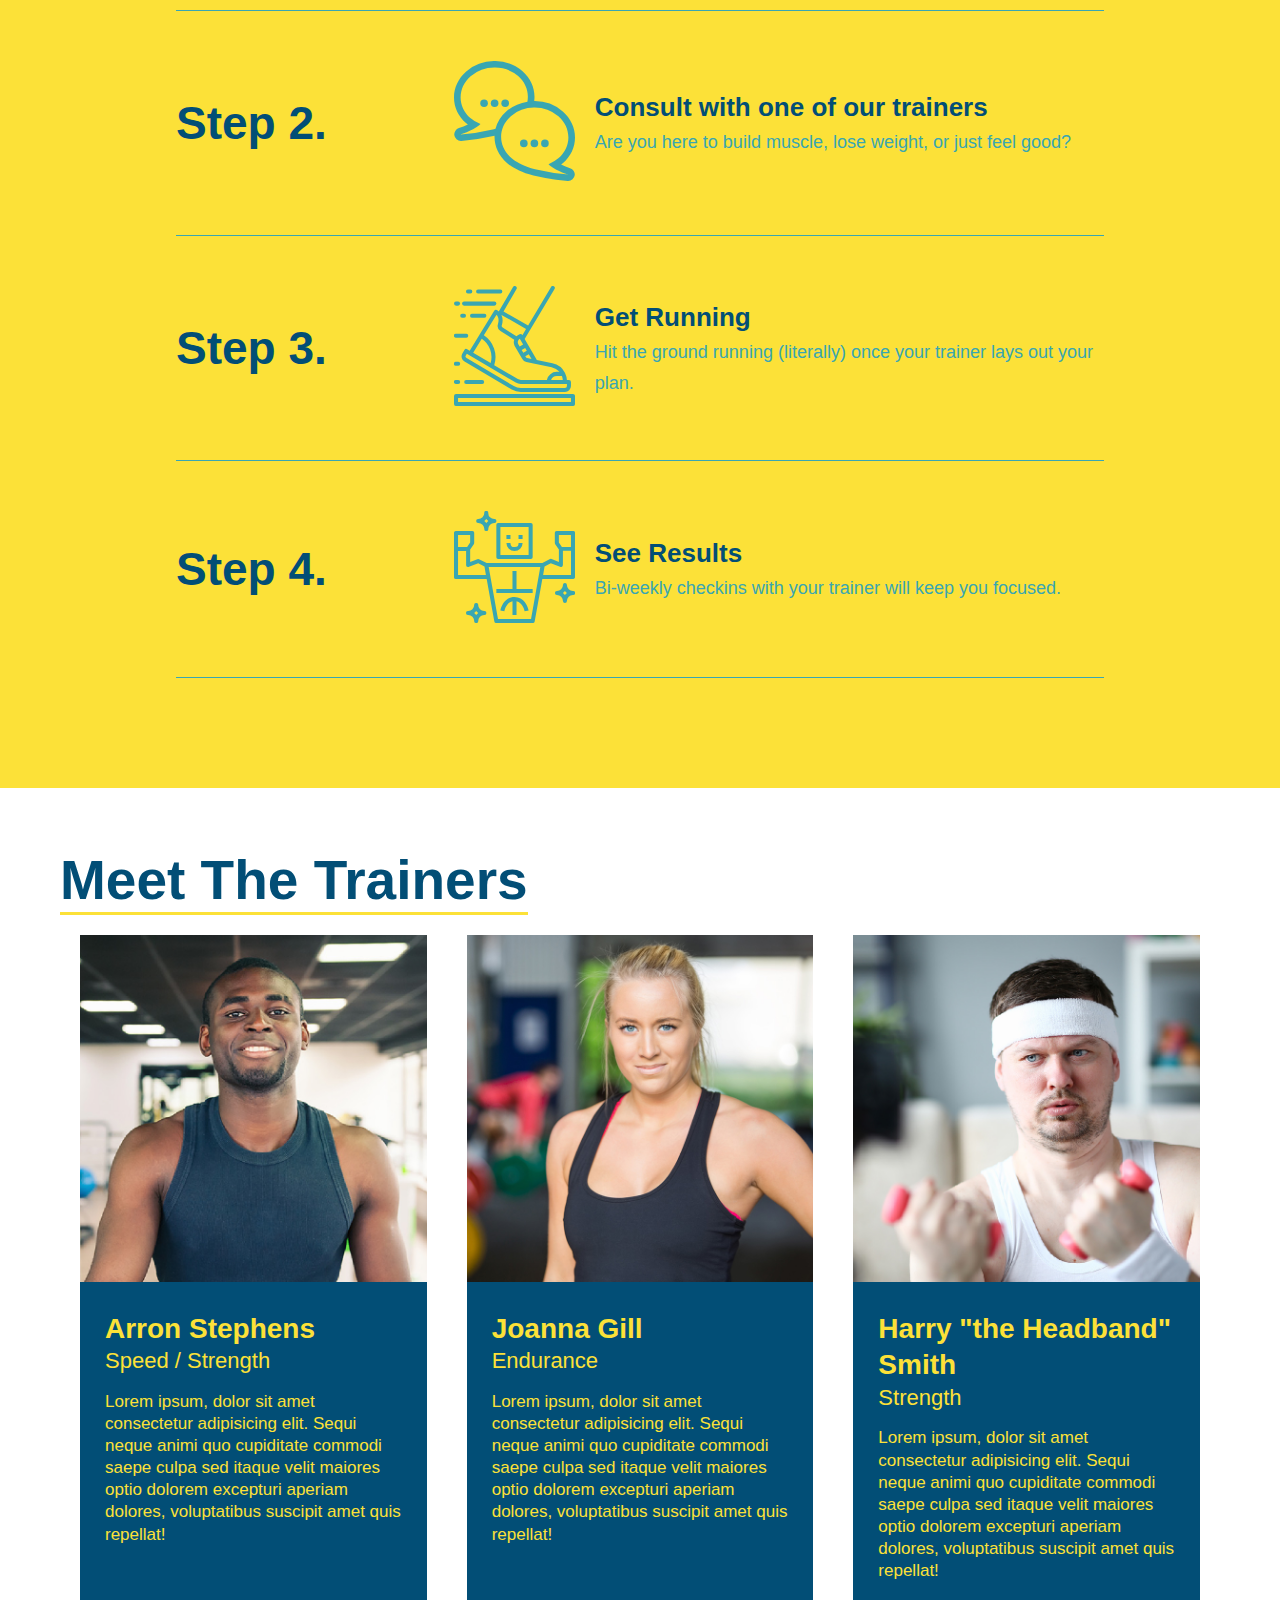
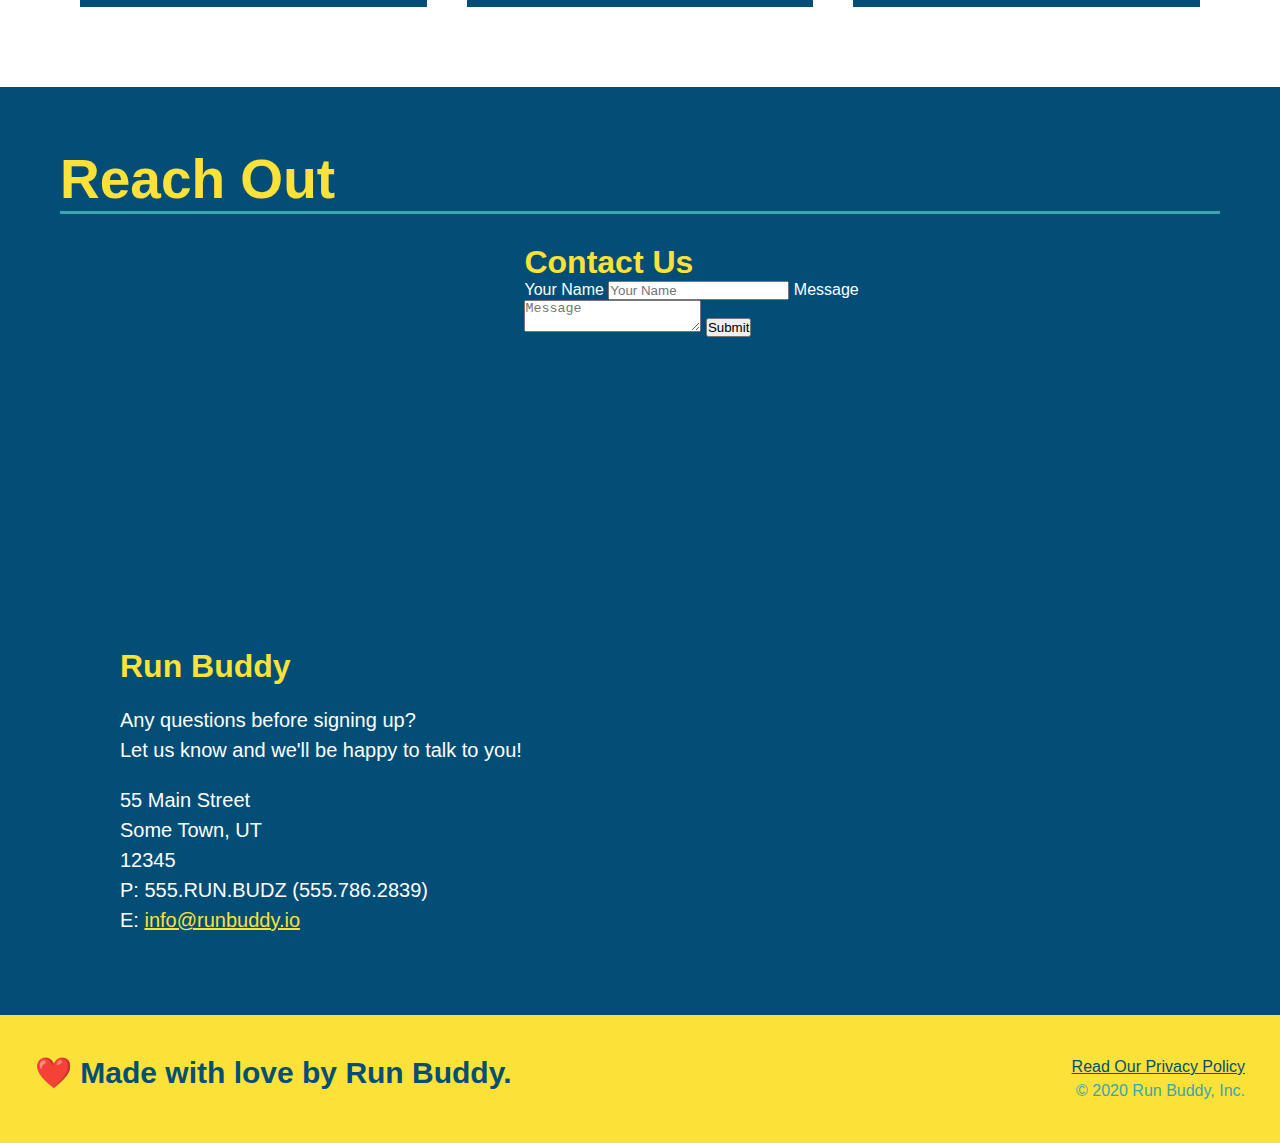
==== commit 939a6aef: "added flexbox to trainer section" ====
--- a/index.html
+++ b/index.html
@@ -133,16 +133,17 @@
         </section>
         <!-- "What You Do" END -->
         <!-- "Meet the Trainers" START -->
-        <section id="your-trainers" class="trainers">
+        <section id="your-trainers">
             <div class="flex-row">
                 <h2 class="section-title primary-border">Meet The Trainers</h2>
             </div>
                 <!-- first trainer bio -->
+        <div class="trainers">
             <article class="trainer">
                 <img src="assets/images/trainer-1.jpg" alt="Arron Stephens in his workout clothes, ready to pump iron" />
-                <div class="trainer-bio text-left">
-                    <h3>Arron Stephens</h3>
-                    <h4>Speed / Strength</h4>
+                <div class="trainer-bio">
+                    <h3 class="trainer-name">Arron Stephens</h3>
+                    <h4 class="trainer-role">Speed / Strength</h4>
                     <p>
                         Lorem ipsum, dolor sit amet consectetur adipisicing elit. Sequi neque animi quo cupiditate commodi saepe culpa sed
                         itaque velit maiores optio dolorem excepturi aperiam dolores, voluptatibus suscipit amet quis repellat!
@@ -151,28 +152,29 @@
             </article>
             <!-- second trainer bio -->
             <article class="trainer">
-                <div class="trainer-bio text-right">
-                    <h3>Joanna Gill</h3>
-                    <h4>Endurance</h4>
+                <img src="assets/images/trainer-2.jpg" alt="Joanna Gill cooling off after a workout" />
+                <div class="trainer-bio">
+                    <h3 class="trainer-name">Joanna Gill</h3>
+                    <h4 class="trainer-role">Endurance</h4>
                     <p>
                         Lorem ipsum, dolor sit amet consectetur adipisicing elit. Sequi neque animi quo cupiditate commodi saepe culpa sed
                         itaque velit maiores optio dolorem excepturi aperiam dolores, voluptatibus suscipit amet quis repellat!
                     </p>
                 </div>
-                <img src="assets/images/trainer-2.jpg" alt="Joanna Gill cooling off after a workout" />
             </article>
             <!-- third trainer bio -->
             <article class="trainer">
                 <img src="assets/images/trainer-3.jpg" alt="Harry Smith wearing a headband and lifting comically small pink weights" />
-                <div class="trainer-bio text-left">
-                    <h3>Harry "the Headband" Smith</h3>
-                    <h4>Strength</h4>
+                <div class="trainer-bio">
+                    <h3 class="trainer-name">Harry "the Headband" Smith</h3>
+                    <h4 class="trainer-role">Strength</h4>
                     <p>
                         Lorem ipsum, dolor sit amet consectetur adipisicing elit. Sequi neque animi quo cupiditate commodi saepe culpa sed
                         itaque velit maiores optio dolorem excepturi aperiam dolores, voluptatibus suscipit amet quis repellat!
                     </p>
                 </div>
             </article>
+        </div>    
         </section>
         <!-- "Meet the Trainers" END -->
         <!-- "Reach Out" START -->
--- a/assets/css/style.css
+++ b/assets/css/style.css
@@ -212,37 +212,37 @@
 /* Steps Style End */
 /* Trainers Style Start */
 .trainers {
+    width: 100%;
+    margin: 0 auto;
+    display: flex;
+    flex-wrap: wrap;
+    justify-content: space-around;
 }
 .trainer {
-    width: 900px;
-    margin: 0 auto 30px auto;
+    margin: 20px;
+    flex: 1;
     background: #024e76;
     color: #fce138;
+}
+.trainer img {
+    width: 100%;
     overflow: auto;
 }
-.trainer img {
-    width: 35%;
-    float: left;
+.trainer-bio {
+    padding: 25px;
     overflow: auto;
-}
-.trainer-bio {
-    padding:35px;
-    float: left;
-    width: 65%;
-    overflow: auto;
+    line-height: 1.3;
 }
 .trainer-bio h3 {
-    font-size: 32px;
-    margin-bottom: 8px;
+    font-size: 28px;
 }
 .trainer-bio h4 {
     font-weight: lighter;
-    font-size: 26px;
-    margin-bottom: 25px;
+    font-size: 22px;
+    margin-bottom: 15px;
 }
 .trainer-bio p {
     font-size:17px;
-    line-height: 1.3;
 }
 /* Trainers Style End */
 /* Reach Out Style Start */
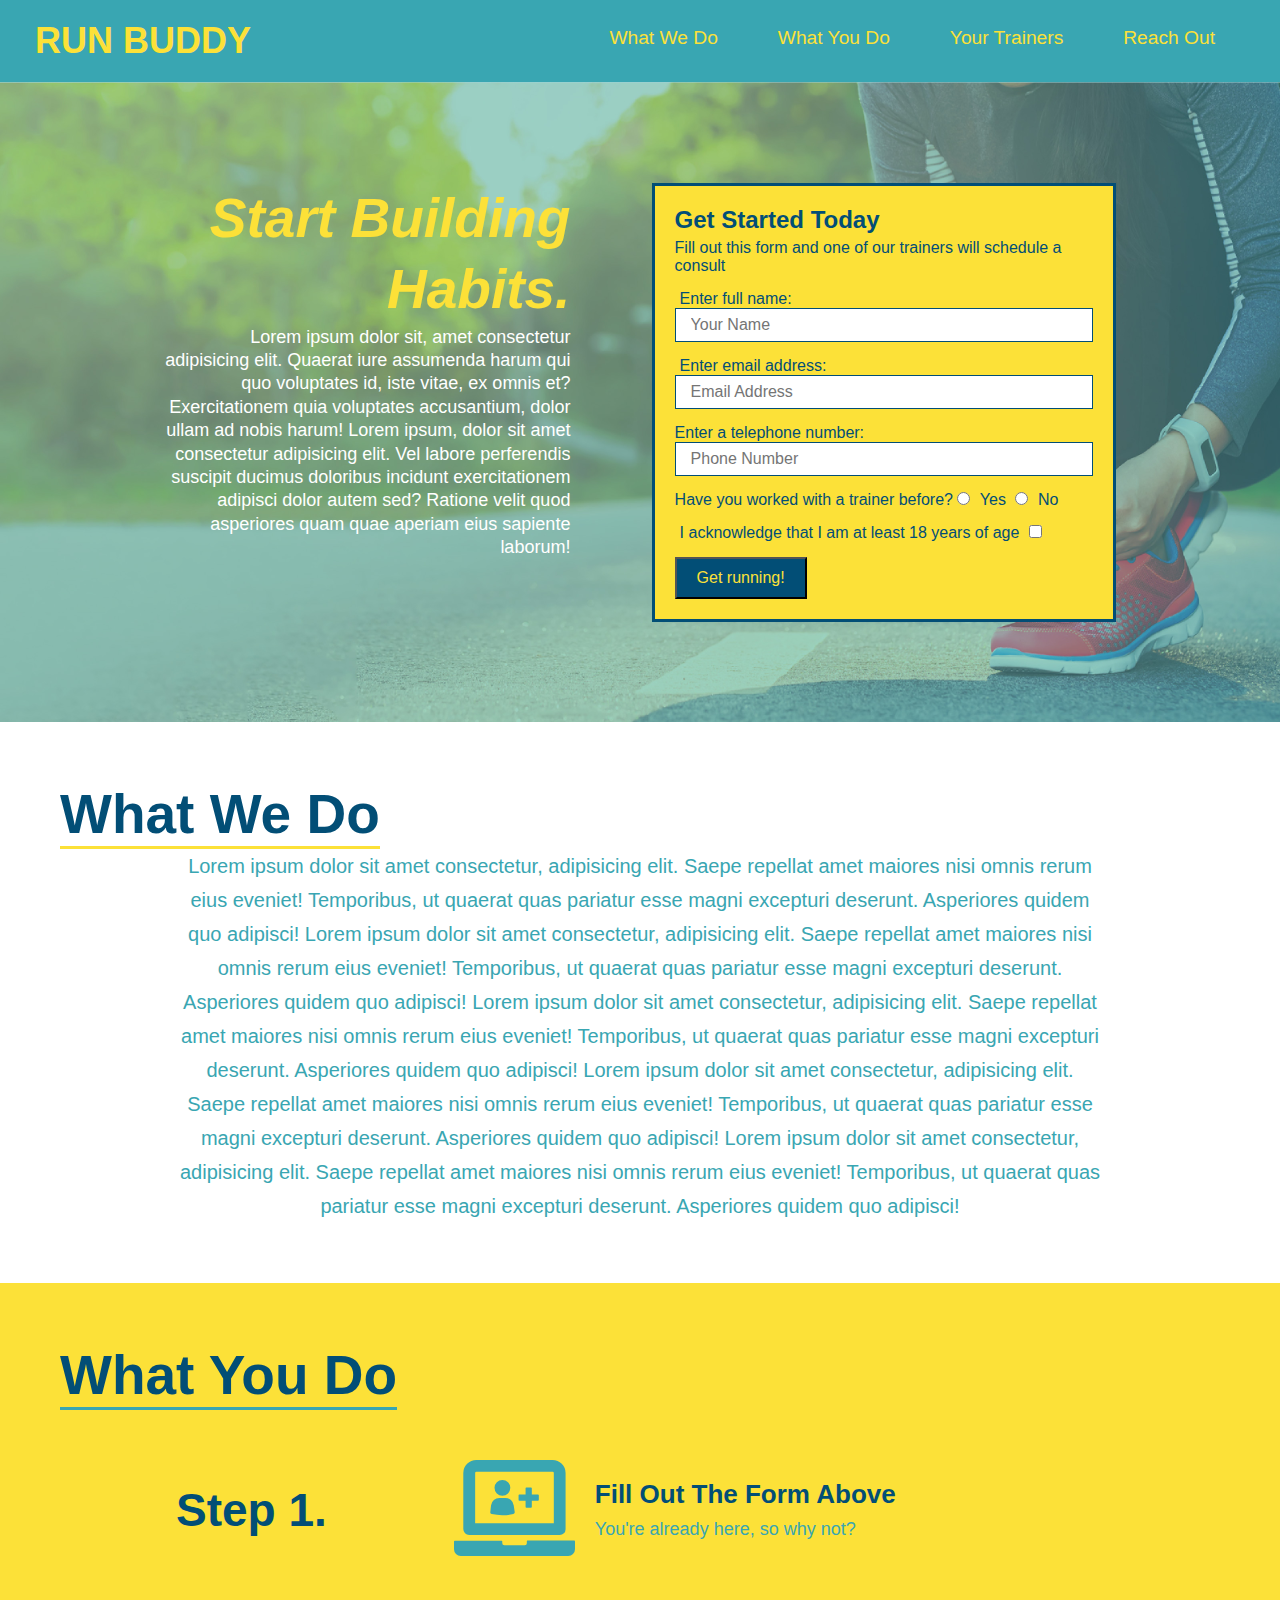
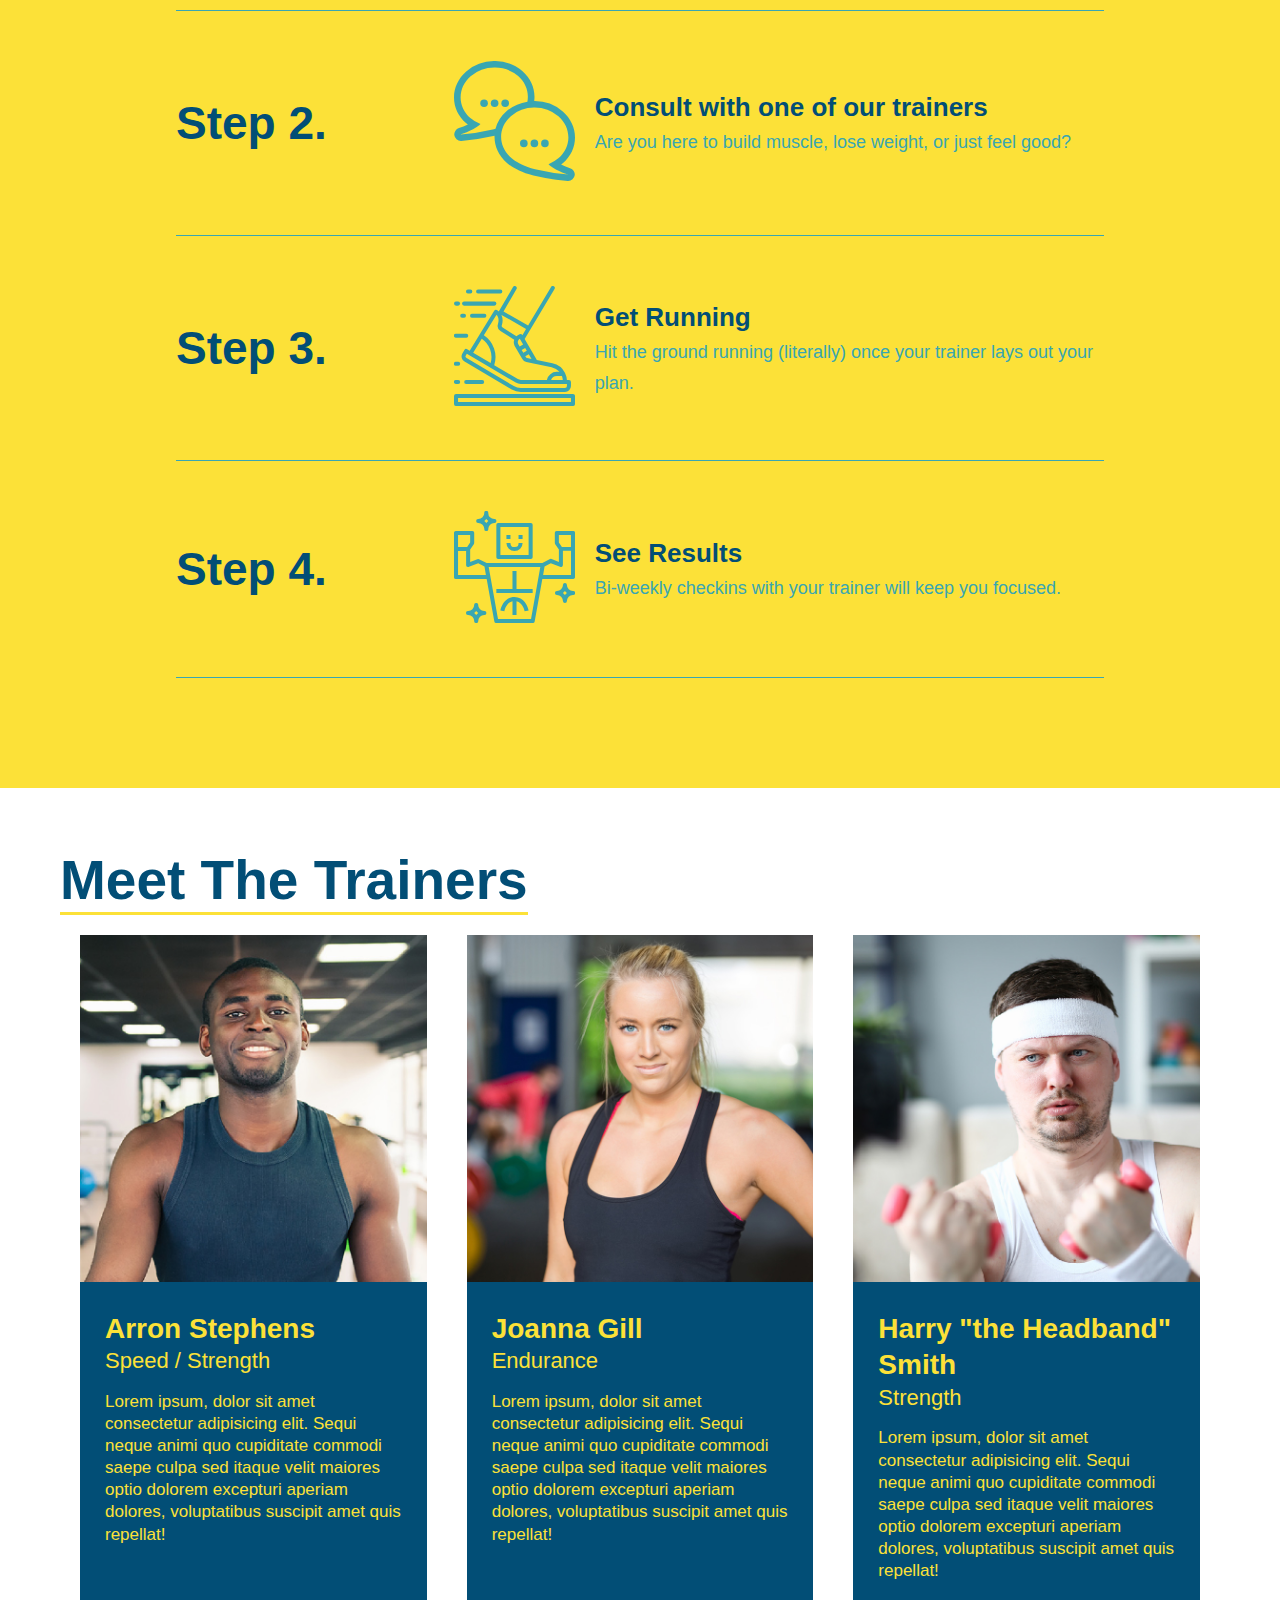
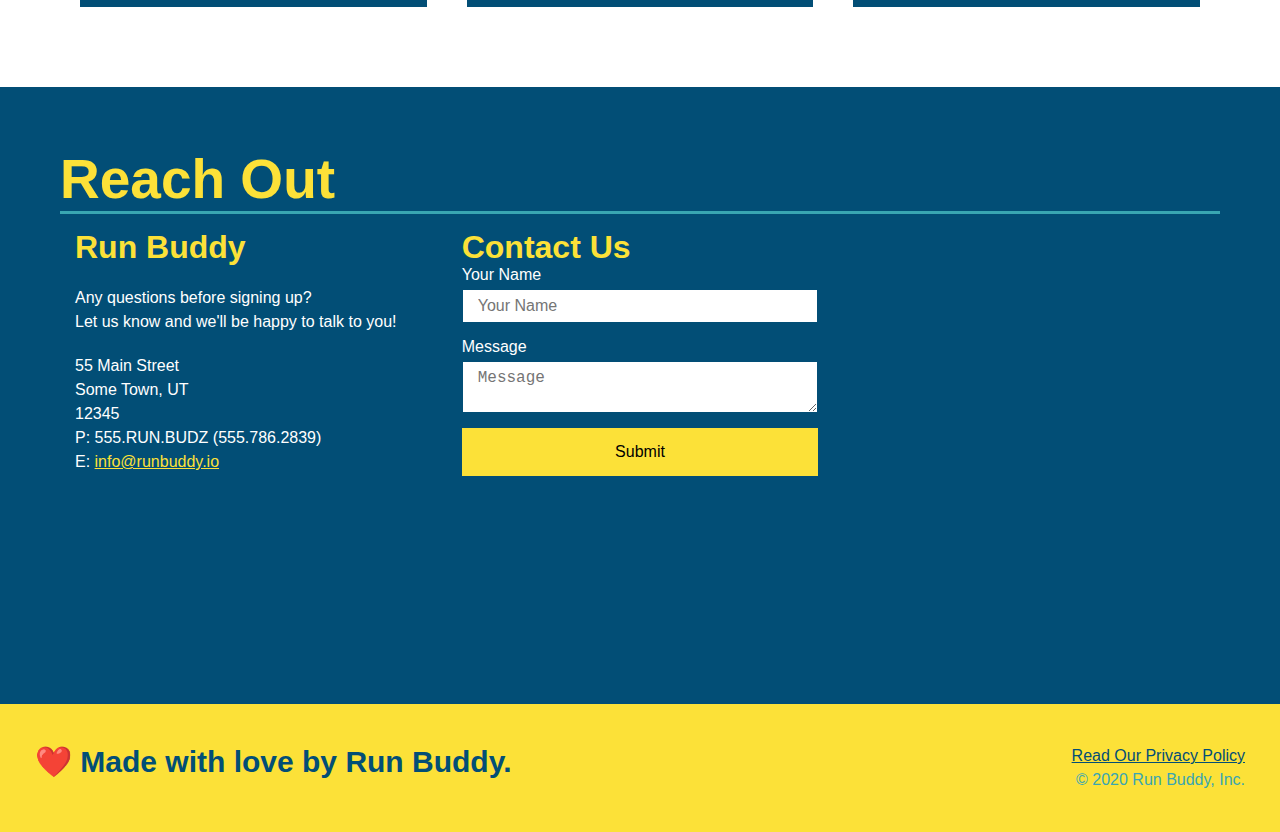
==== commit 8072a9cb: "added flexbox/styling to contact section" ====
--- a/index.html
+++ b/index.html
@@ -181,6 +181,30 @@
         <section id="reach-out" class="contact">
             <h2 class="section-title secondary-border">Reach Out</h2>
             <div class="contact-info">
+                <div>
+                    <h3>Run Buddy</h3>
+                    <p>
+                        Any questions before signing up?<br/>
+                        Let us know and we'll be happy to talk to you!
+                    </p>
+                    <address>
+                        55 Main Street <br/>
+                        Some Town, UT <br/>                        
+                        12345 <br/>
+                        P: 555.RUN.BUDZ (555.786.2839)<br/>
+                        E: <a href="mailto:info@runbuddy.io">info@runbuddy.io</a>
+                    </address>
+                </div>
+                <div class="contact-form">
+                    <h3>Contact Us</h3>
+                        <form>
+                            <label for="contact-name">Your Name</label>
+                            <input type="text" id="contact-name" placeholder="Your Name" />
+                            <label for="contact-message">Message</label>
+                            <textarea id="contact-message" placeholder="Message"></textarea>
+                            <button type="submit">Submit</button>
+                        </form>
+                </div>
                 <iframe src="https://www.google.com/maps/embed?pb=!1m18!1m12!1m3!1d3026.2419083446775!2d-111.82705678450316!3d40.66863854820374!2m3!1f0!2f0!3f0!3m2!1i1024!2i768!4f13.1!3m3!1m2!1s0x875262277a91ef99%3A0xeb3b007828a4fc53!2s3%20Cups!5e0!3m2!1sen!2sus!4v1604010868484!5m2!1sen!2sus"
                 frameborder="0" 
                 style="border:0;" 
@@ -188,30 +212,6 @@
                 aria-hidden="false" 
                 >
                 </iframe>
-            <div class="contact-form">
-                <h3>Contact Us</h3>
-                <form>
-                    <label for="contact-name">Your Name</label>
-                    <input type="text" id="contact-name" placeholder="Your Name" />
-                    <label for="contact-message">Message</label>
-                    <textarea id="contact-message" placeholder="Message"></textarea>
-                    <button type="submit">Submit</button>
-                </form>
-            </div>
-            <div>
-                <h3>Run Buddy</h3>
-                <p>
-                    Any questions before signing up?<br/>
-                    Let us know and we'll be happy to talk to you!
-                </p>
-                <address>
-                    55 Main Street <br/>
-                    Some Town, UT <br/>                        
-                    12345 <br/>
-                    P: 555.RUN.BUDZ (555.786.2839)<br/>
-                    E: <a href="mailto:info@runbuddy.io">info@runbuddy.io</a>
-                </address>
-            </div>
             </div>
         </section>
         <!-- "Reach Out" END -->
--- a/assets/css/style.css
+++ b/assets/css/style.css
@@ -252,29 +252,50 @@
 .contact h2 {
     color: #fce138;
 }
+.contact-info {
+    display: flex;
+    justify-content: space-between;
+    flex-wrap: wrap;
+}
+.contact-info > * {
+    flex: 1;
+    margin: 15px;
+}
 .contact-info h3{
     color: #fce138;
     font-size: 32px;
 }
 .contact-info iframe {
-    width: 400px;
     height: 400px;
 }
 .contact-info div {
-    display: inline-block;
-    width: 410px;
-    vertical-align: top;
-    text-align: left;
-    margin: 30px 0 0 60px;
     color: white;
 }
 .contact-info p, .contact-info address {
     margin: 20px 0;
     line-height: 1.5;
-    font-size: 20px;
+    font-size: 16px;
     font-style: normal;
 }
 .contact-info a {
     color: #fce138;
 }
+.contact-form input, .contact-form textarea {
+    border: 1px solid #024e76;
+    display: block;
+    padding: 7px 15px;
+    font-size: 16px;
+    color: #024e76;
+    width: 100%;
+    margin-bottom: 15px;
+    margin-top: 5px;
+}
+.contact-form button {
+    width: 100%;
+    border: none;
+    background: #fce138;
+    text-align: center;
+    padding: 15px 0;
+    font-size: 16px;
+}
 /* Reach Out Style End */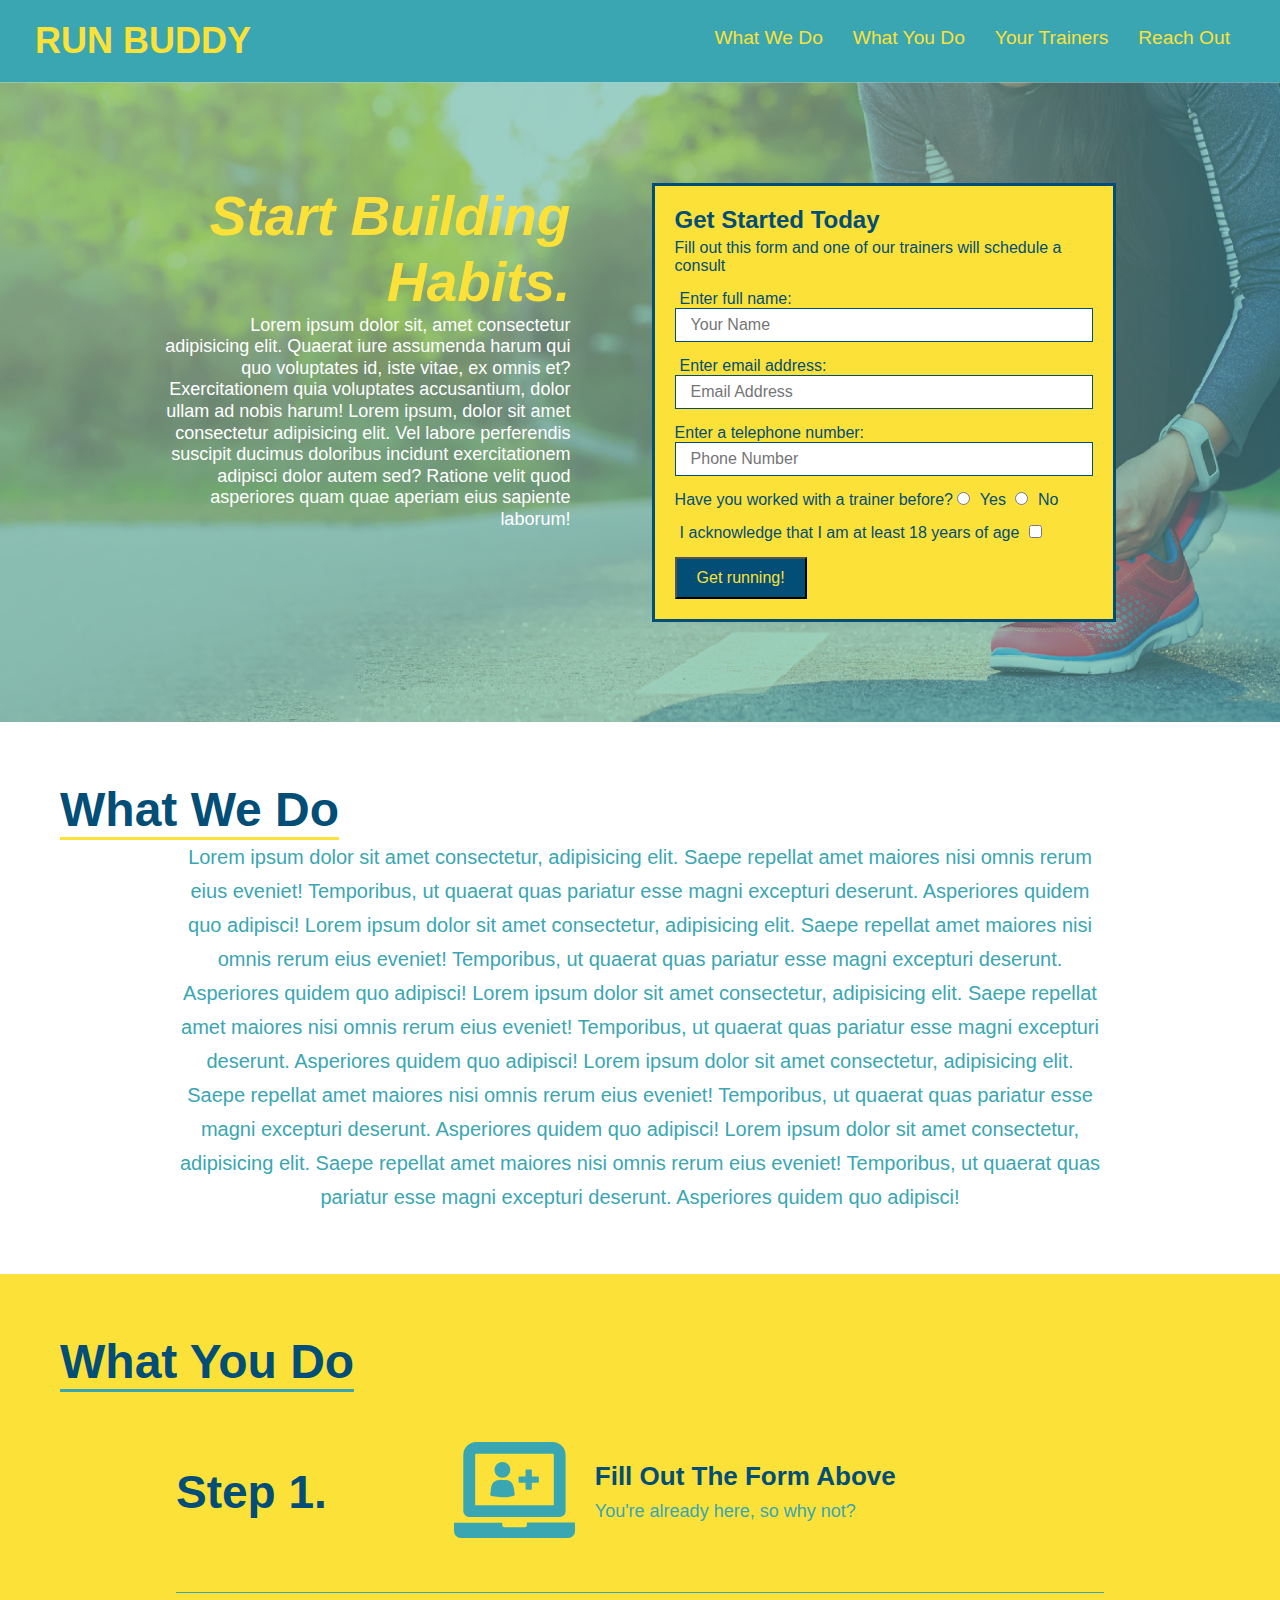
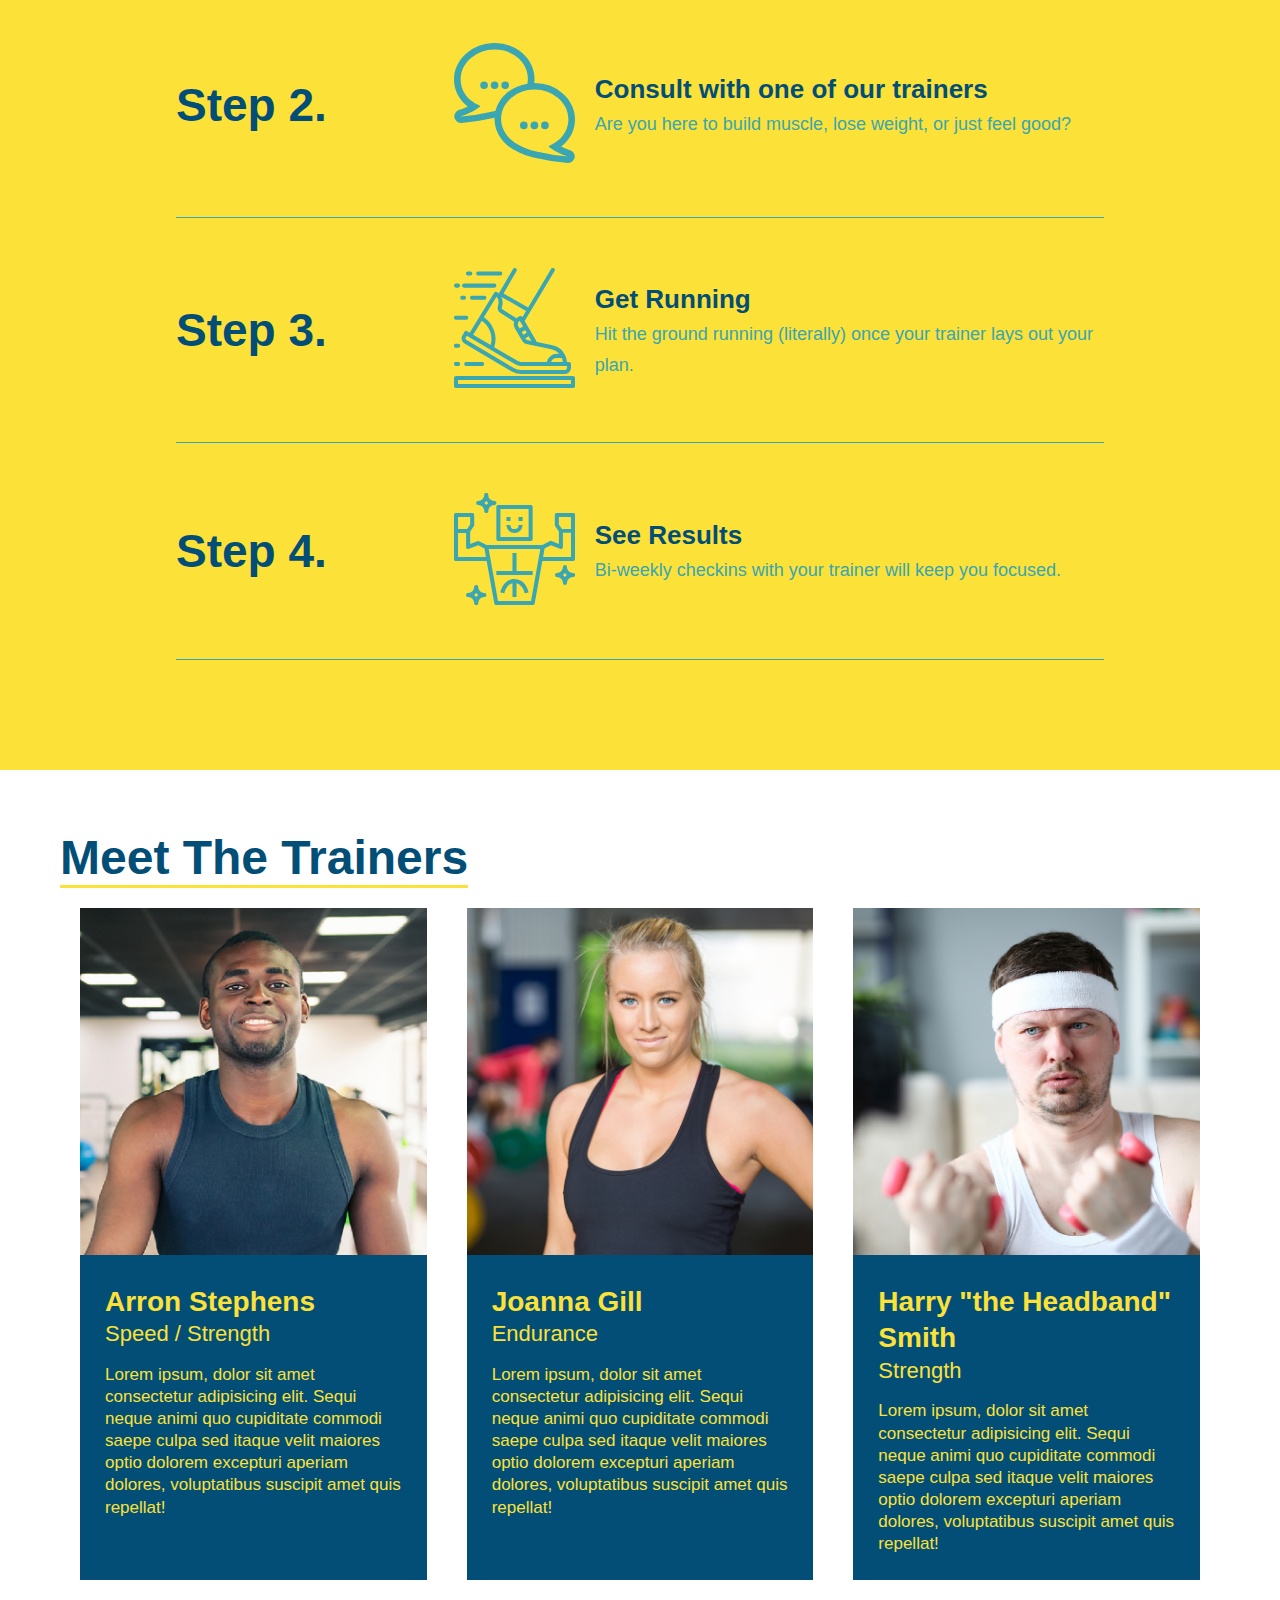
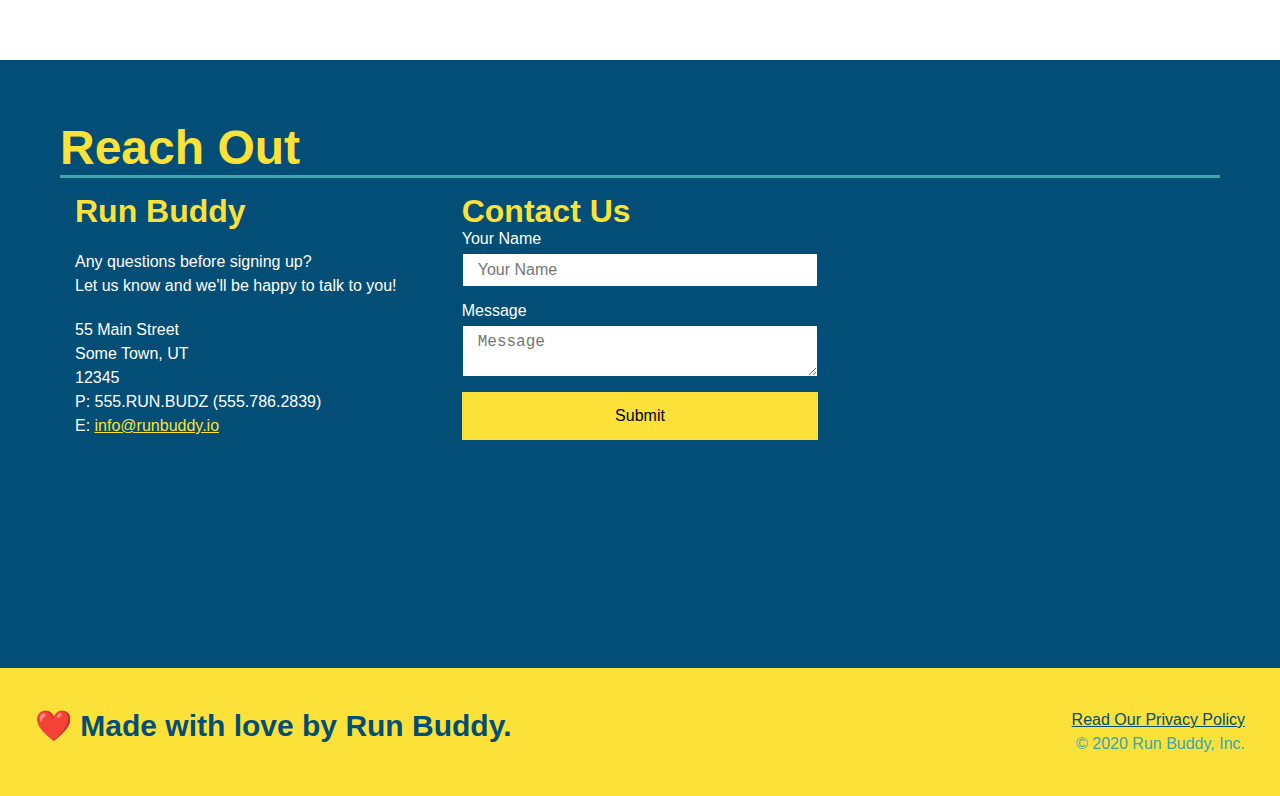
==== commit 62a5e096: "added meta tag and css rules to support media queries" ====
--- a/index.html
+++ b/index.html
@@ -4,6 +4,7 @@
         <meta charset="UTF-8" />
         <title>Run Buddy</title>
         <link rel="stylesheet" href="./assets/css/style.css"/>
+        <meta name="viewport" content="width=device-width, initial-scale=1.0" />
     </head>
     <body>
         <!-- Navigation START -->
--- a/assets/css/style.css
+++ b/assets/css/style.css
@@ -42,7 +42,7 @@
     list-style: none;
 }
 header nav ul li a {
-    margin: 0 30px;
+    padding: 10px 15px;
     font-weight: lighter;
     font-size: 1.5vw;
 }
@@ -82,6 +82,7 @@
     display: flex;
     justify-content: center;
     flex-wrap: wrap;
+    align-items: flex-start;
 }
 .hero-cta {
     width: 35%;
@@ -89,7 +90,7 @@
     margin: 3.5%;
     color: #ffffff;
     font-size: 18px;
-    line-height: 1.3;
+    line-height: 1.2;
 }
 .hero-cta h2 {
     font-style: italic;
@@ -143,7 +144,7 @@
 }
 /* Intro Style End */
 .section-title {
-    font-size: 55px;
+    font-size: 48px;
     color: #024e76;
     border-bottom: 3px solid;
 }
@@ -298,4 +299,23 @@
     padding: 15px 0;
     font-size: 16px;
 }
-/* Reach Out Style End */+/* Reach Out Style End */
+/* MEDIA QUERY FOR SMALLER DESKTOP SCREENS AND SMALLER */
+@media screen and (max-width: 980px) {
+    header h1 a {
+    /* this will be applied on any screen smaller than 980px */
+    }
+}
+/* MEDIA QUERY FOR TABLETS AND SMALLER */
+@media screen and (max-width: 768px) {
+    header h1 {
+    /* this will be applied on any screen between 768px and 575px */
+    }
+}
+
+/* MEDIA QUERY FOR MOBILE PHONES AND SMALLER */
+@media screen and (max-width: 575px) {
+    header h1 {
+    /* this will be applied on any screen smaller than 575px */
+    }
+}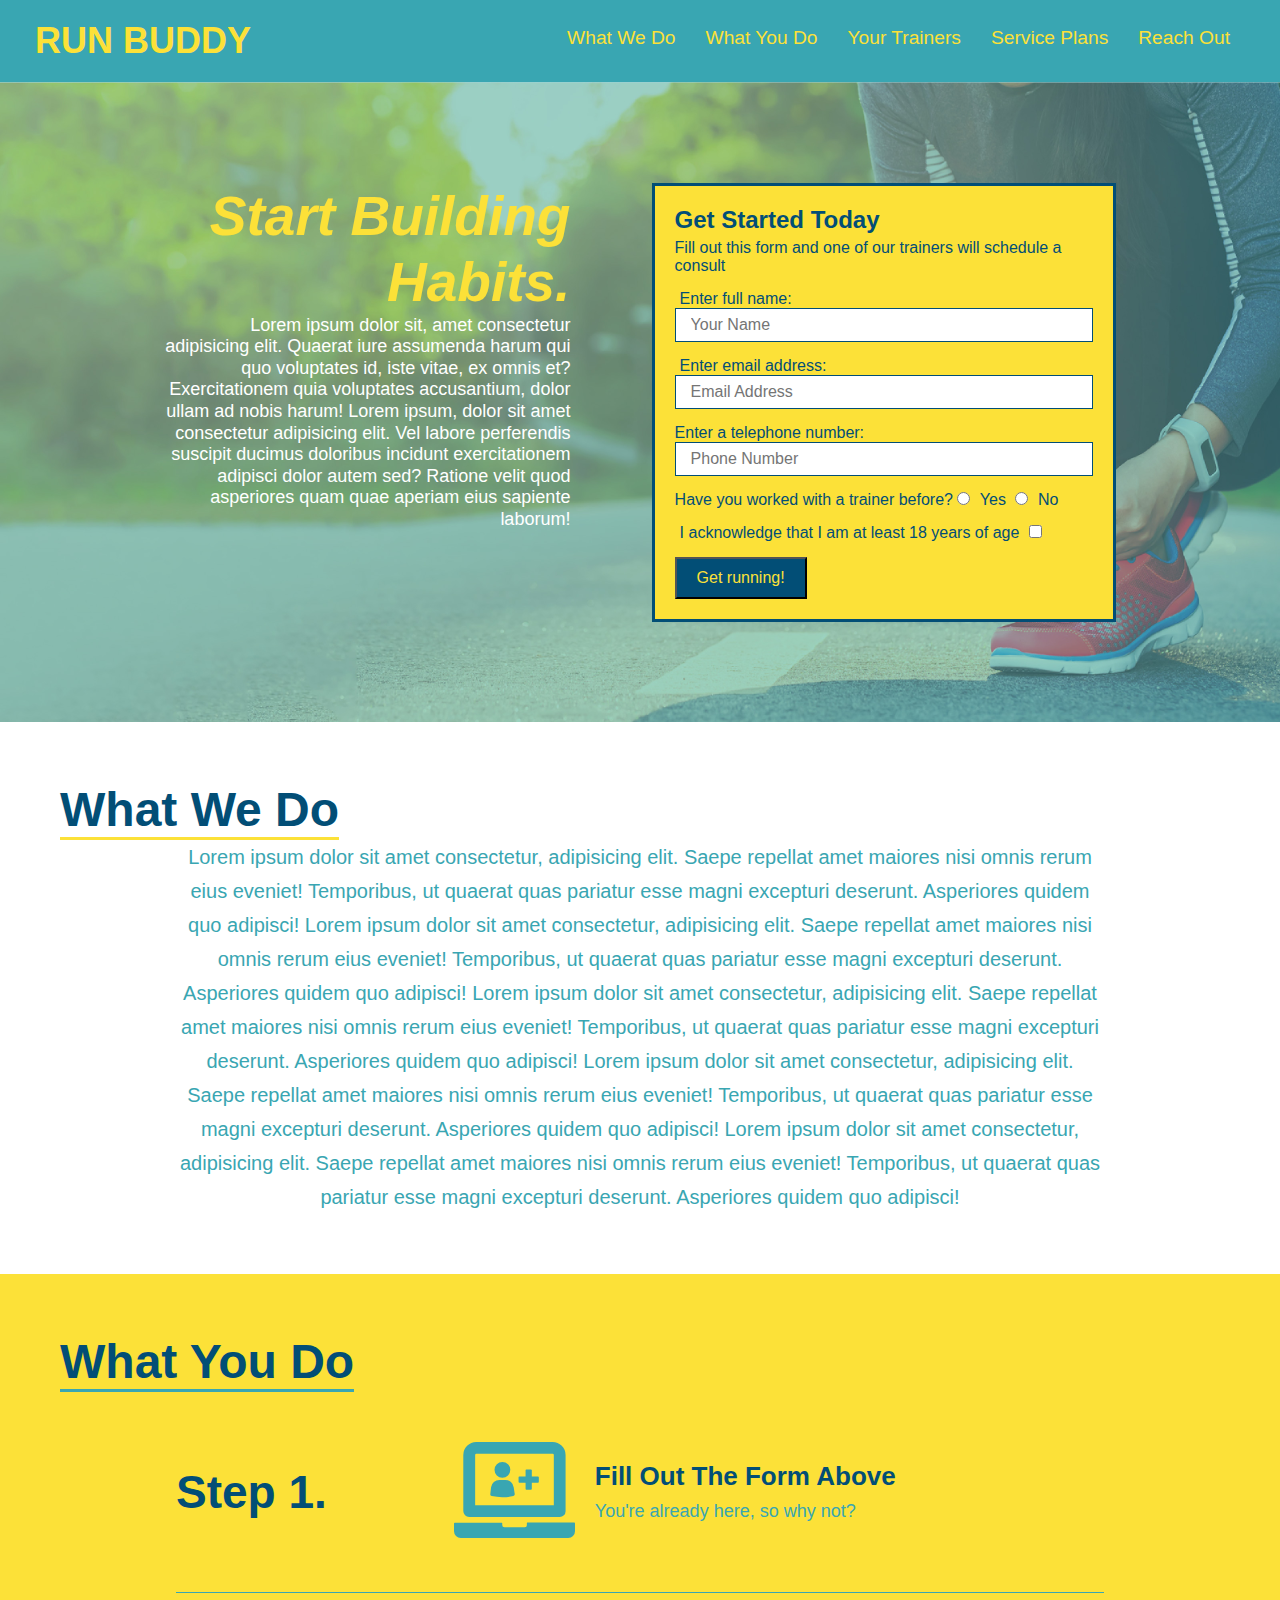
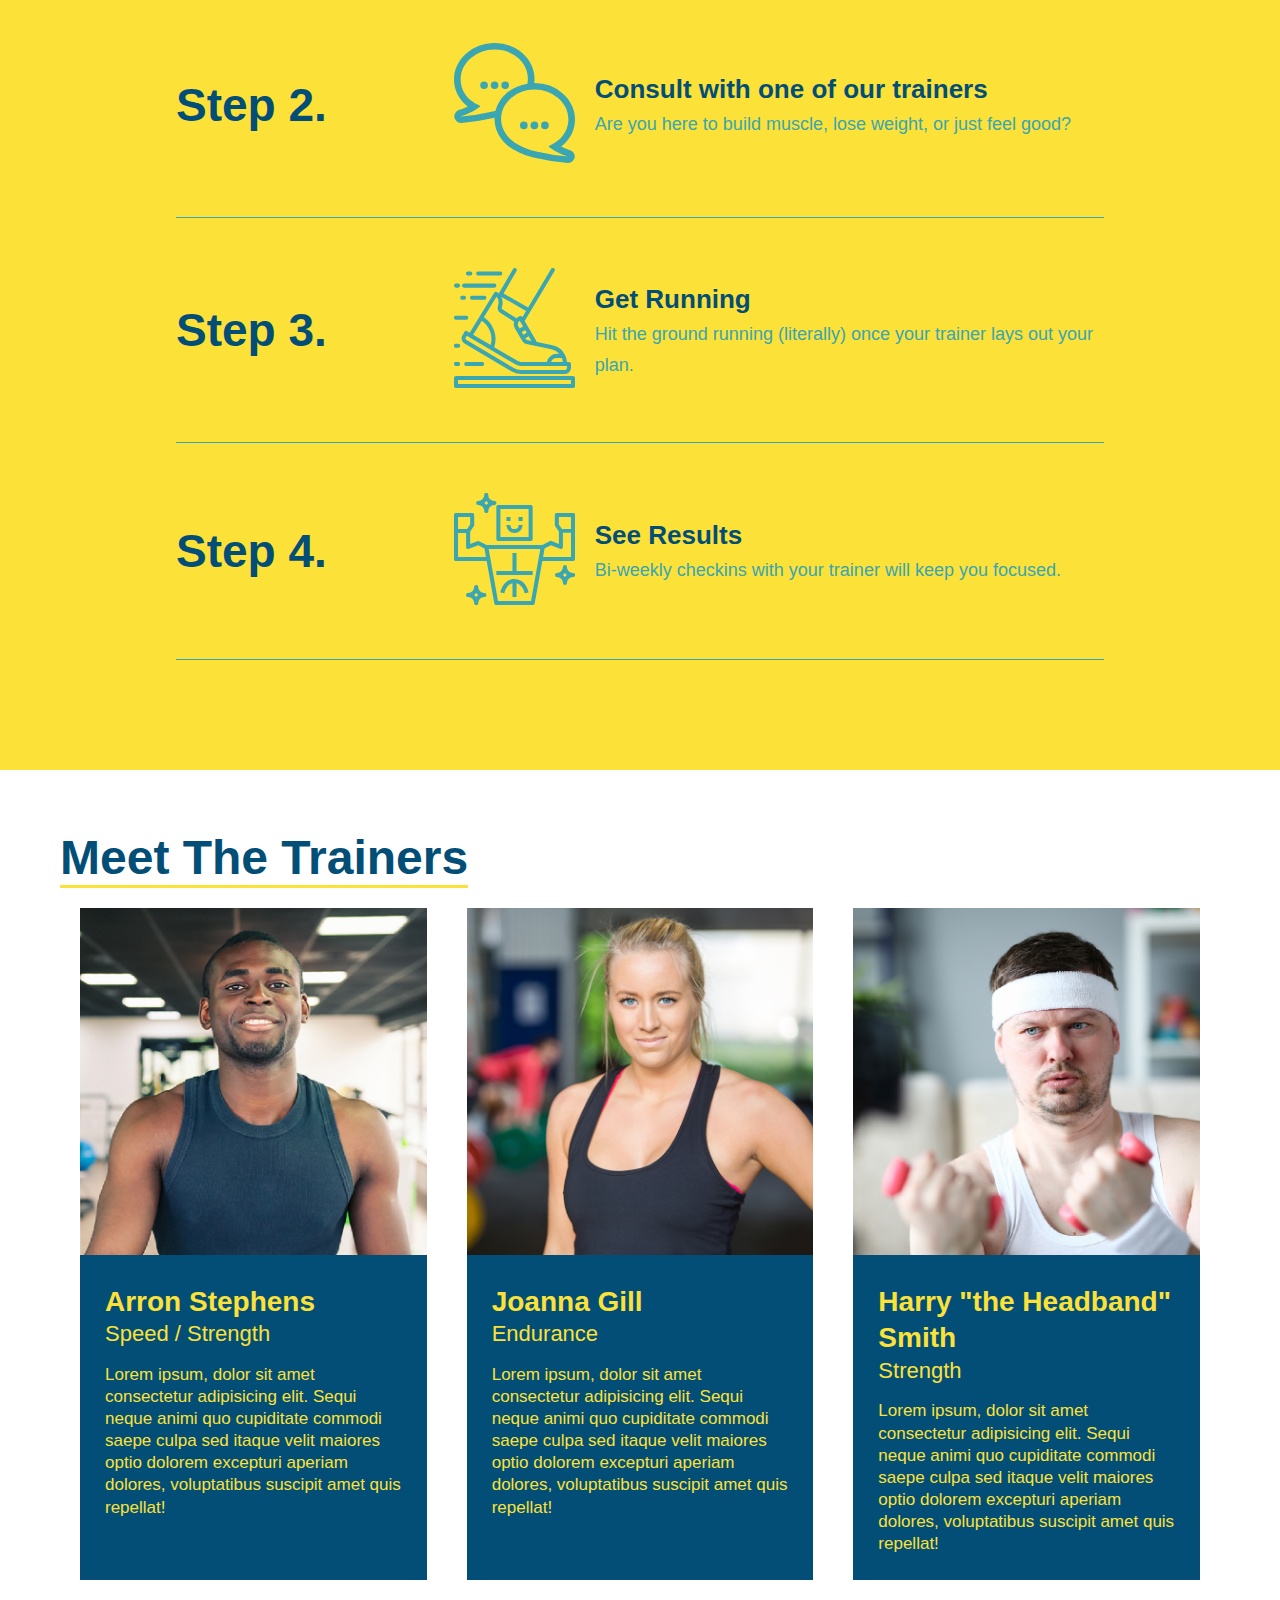
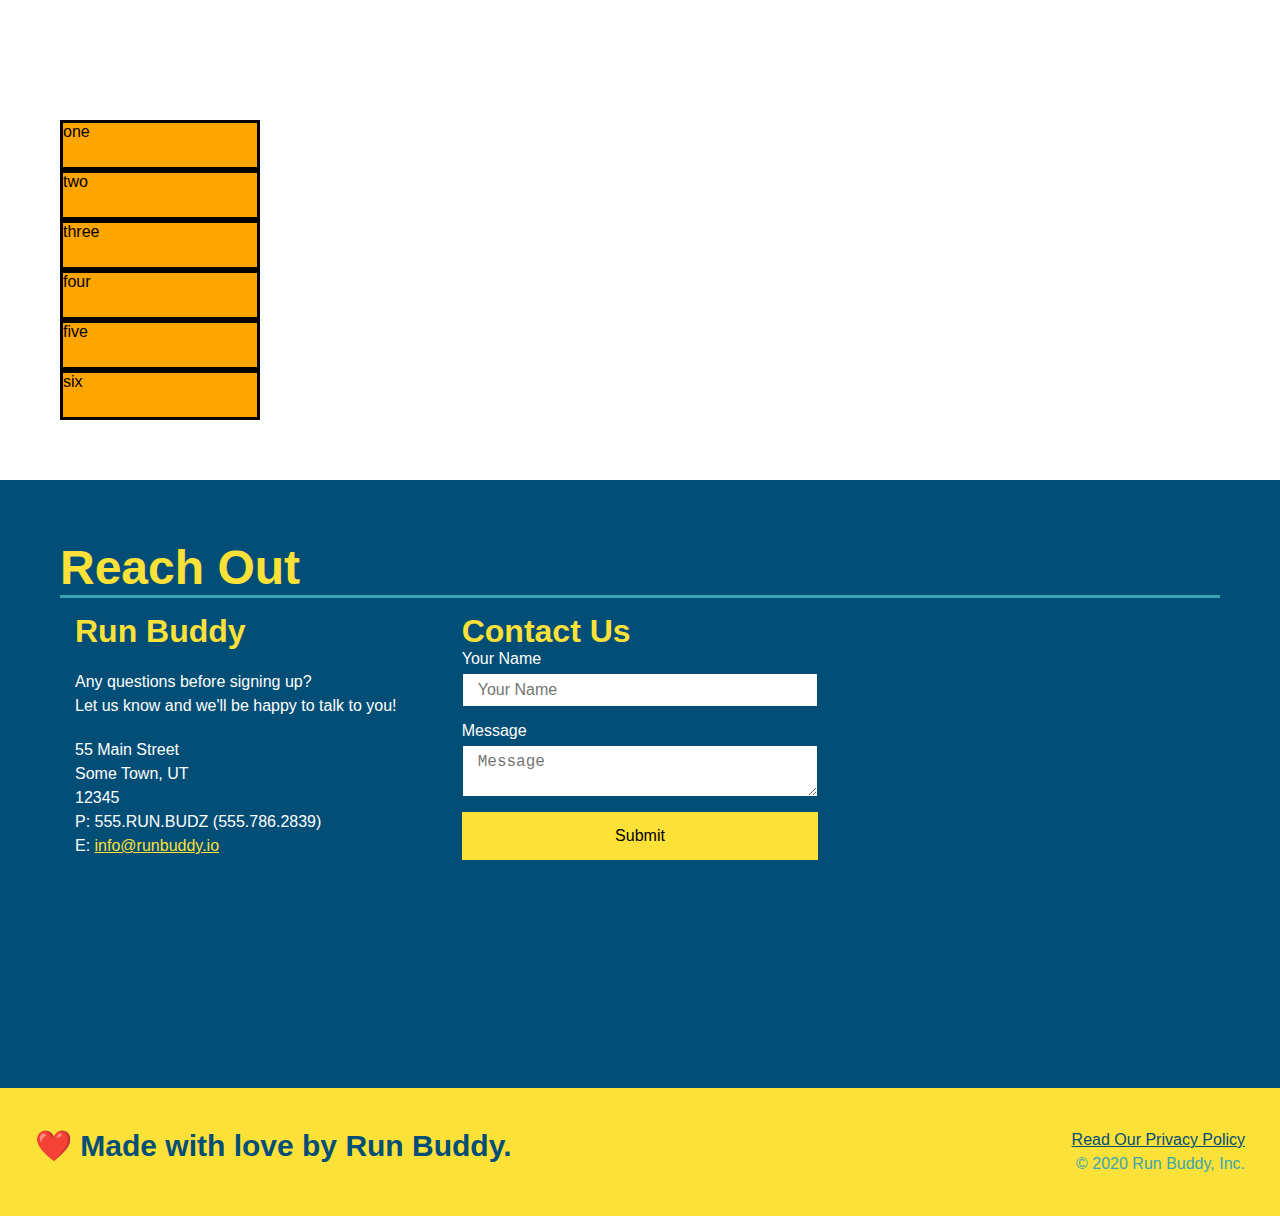
==== commit e790ae7e: "added example grid" ====
--- a/index.html
+++ b/index.html
@@ -22,6 +22,9 @@
                         <a href="#your-trainers">Your Trainers</a>
                     </li>
                     <li>
+                        <a href="#service-plans">Service Plans</a>
+                    </li>
+                    <li>
                         <a href="#reach-out">Reach Out</a>
                     </li>
                 </ul>
@@ -178,6 +181,30 @@
         </div>    
         </section>
         <!-- "Meet the Trainers" END -->
+        <!-- "Pricing Grid" START -->
+        <section id="service-plans" class="services">
+            <div class="service-grid-container">
+                <div class="service-grid-item">
+                    one
+                </div>
+                <div class="service-grid-item">
+                    two
+                </div>
+                <div class="service-grid-item">
+                    three
+                </div>
+                <div class="service-grid-item">
+                    four
+                </div>
+                <div class="service-grid-item">
+                    five
+                </div>
+                <div class="service-grid-item">
+                    six
+                </div>
+            </div>
+        </section>
+        <!-- "Pricing Grid" END -->
         <!-- "Reach Out" START -->
         <section id="reach-out" class="contact">
             <h2 class="section-title secondary-border">Reach Out</h2>
--- a/assets/css/style.css
+++ b/assets/css/style.css
@@ -246,6 +246,18 @@
     font-size:17px;
 }
 /* Trainers Style End */
+/* Pricing Grid Style Start */
+.service-grid-container {
+    display: grid;
+}
+.service-grid-item {
+    width: 200px;
+    height: 50px;
+    background-color: orange;
+    border: solid;
+    color: black;
+}
+/* Pricing Grid Style End */
 /* Reach Out Style Start */
 .contact {
     background: #024e76;
@@ -302,20 +314,88 @@
 /* Reach Out Style End */
 /* MEDIA QUERY FOR SMALLER DESKTOP SCREENS AND SMALLER */
 @media screen and (max-width: 980px) {
-    header h1 a {
-    /* this will be applied on any screen smaller than 980px */
+    header {
+        padding-bottom: 0;
+        justify-content: center;
+    }
+    header h1 {
+        width: 100%;
+        text-align: center;
+    }
+    header nav ul {
+        margin-top: 20px;
+        width: 100%;
+        justify-content: center;
+    }
+    header nav ul li a {
+        font-size: 20px;
+    }
+    footer h2, footer div {
+        text-align: center;
+        width: 100%;
+    }
+    .hero-cta, .hero-form {
+        width: 100%;
+    }
+    .hero-cta {
+        text-align: center;
+    }
+    .section-title {
+        width: 80%;
+    }
+    .trainer {
+        flex: 0 70%;
+    }
+    .contact-info iframe {
+        flex: 1 100%;
     }
 }
 /* MEDIA QUERY FOR TABLETS AND SMALLER */
 @media screen and (max-width: 768px) {
-    header h1 {
-    /* this will be applied on any screen between 768px and 575px */
+    section {
+        padding: 30px 15px;
+    }
+    .step h3 {
+        flex: 1 100%;
+        text-align: center;
+    }
+    .step-info {
+        flex: 2 100%;
+        text-align: center;
+        justify-content: center;
+    }
+    .step-img {
+        flex: 0 32%;
+        margin-right: 0;
+        margin-top: 15px;
+        margin-bottom: 15px;
+    }
+    .step-text {
+        flex: 100%;
     }
 }
 
 /* MEDIA QUERY FOR MOBILE PHONES AND SMALLER */
 @media screen and (max-width: 575px) {
-    header h1 {
-    /* this will be applied on any screen smaller than 575px */
+    .hero-form button {
+        width: 100%;
+    }
+    .section-title {
+        width: 95%;
+    }
+    .intro p {
+        width: 100%;
+    }
+    .trainer {
+        flex: 0 100%;
+    }
+    .contact-info {
+        text-align: center;
+    }
+      .contact-info > * {
+        flex: 0 100%;
+    }
+    .contact-form {
+        order: 3;
     }
 }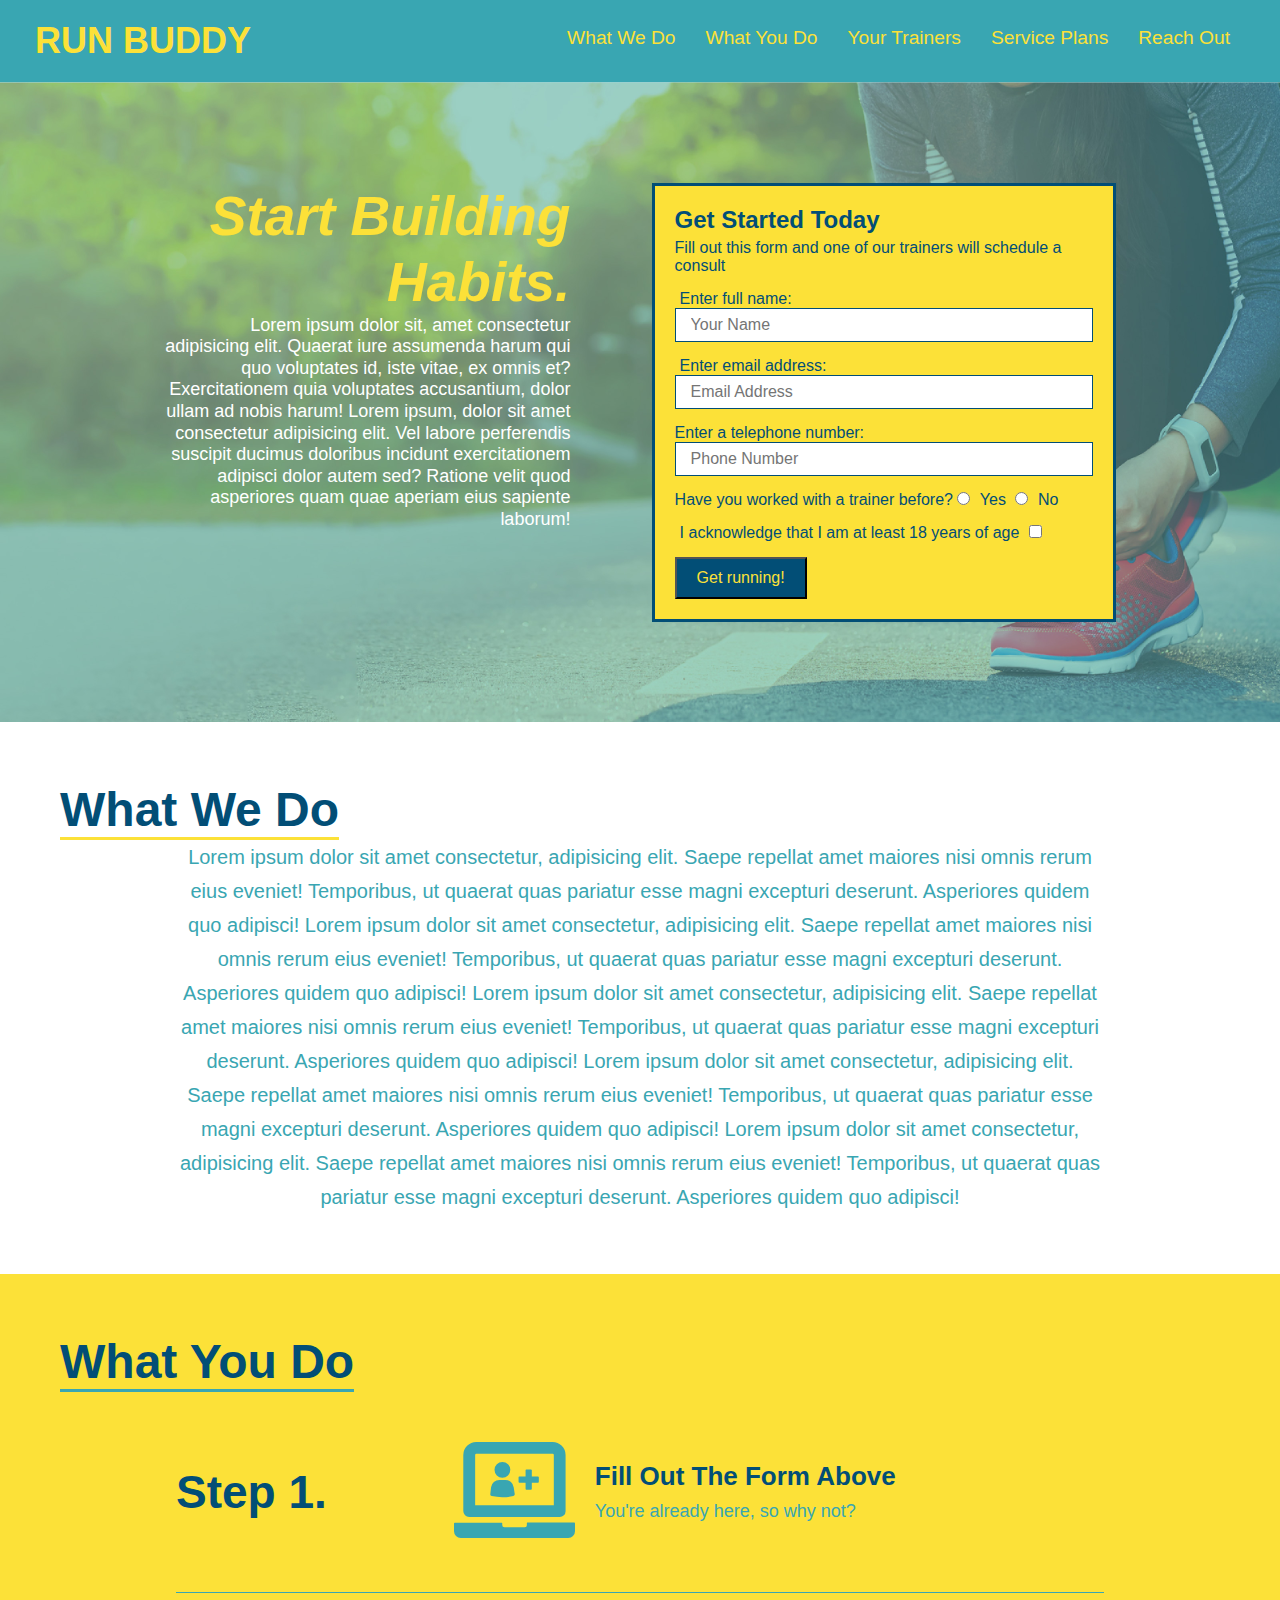
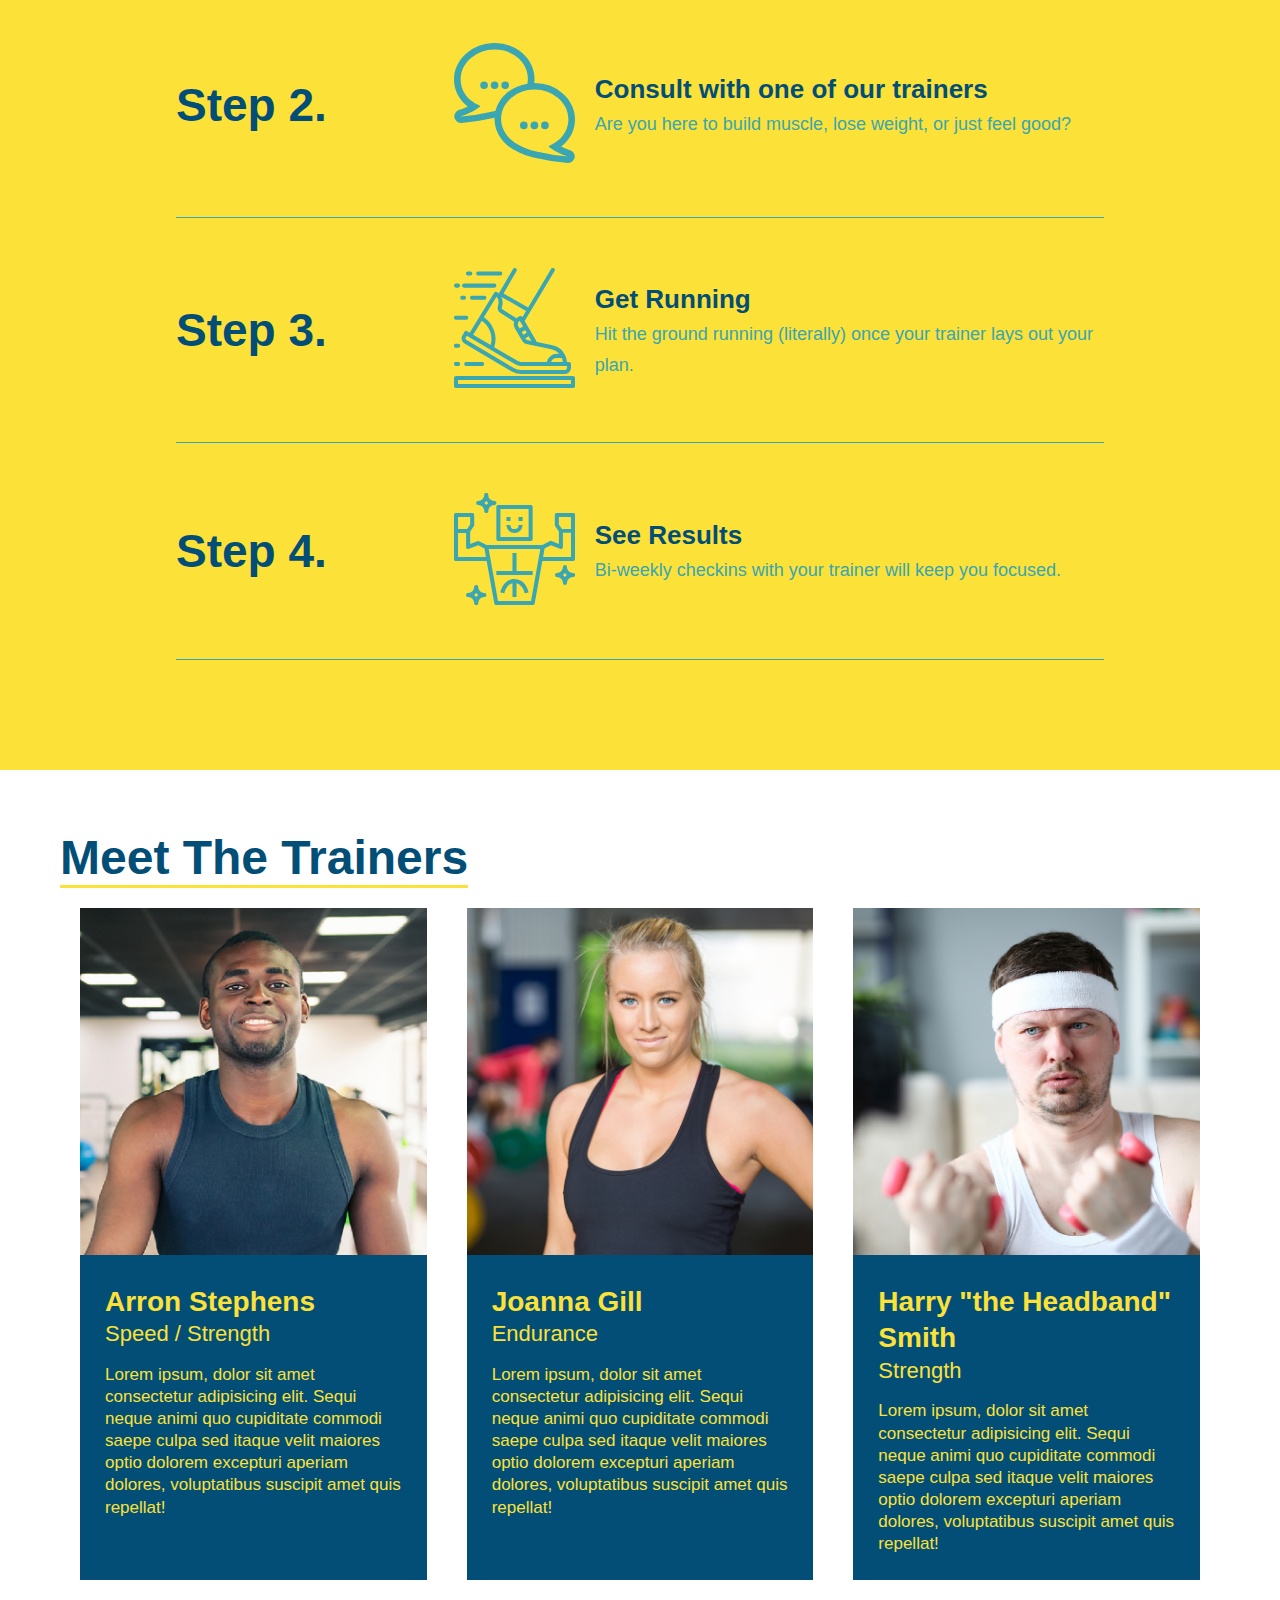
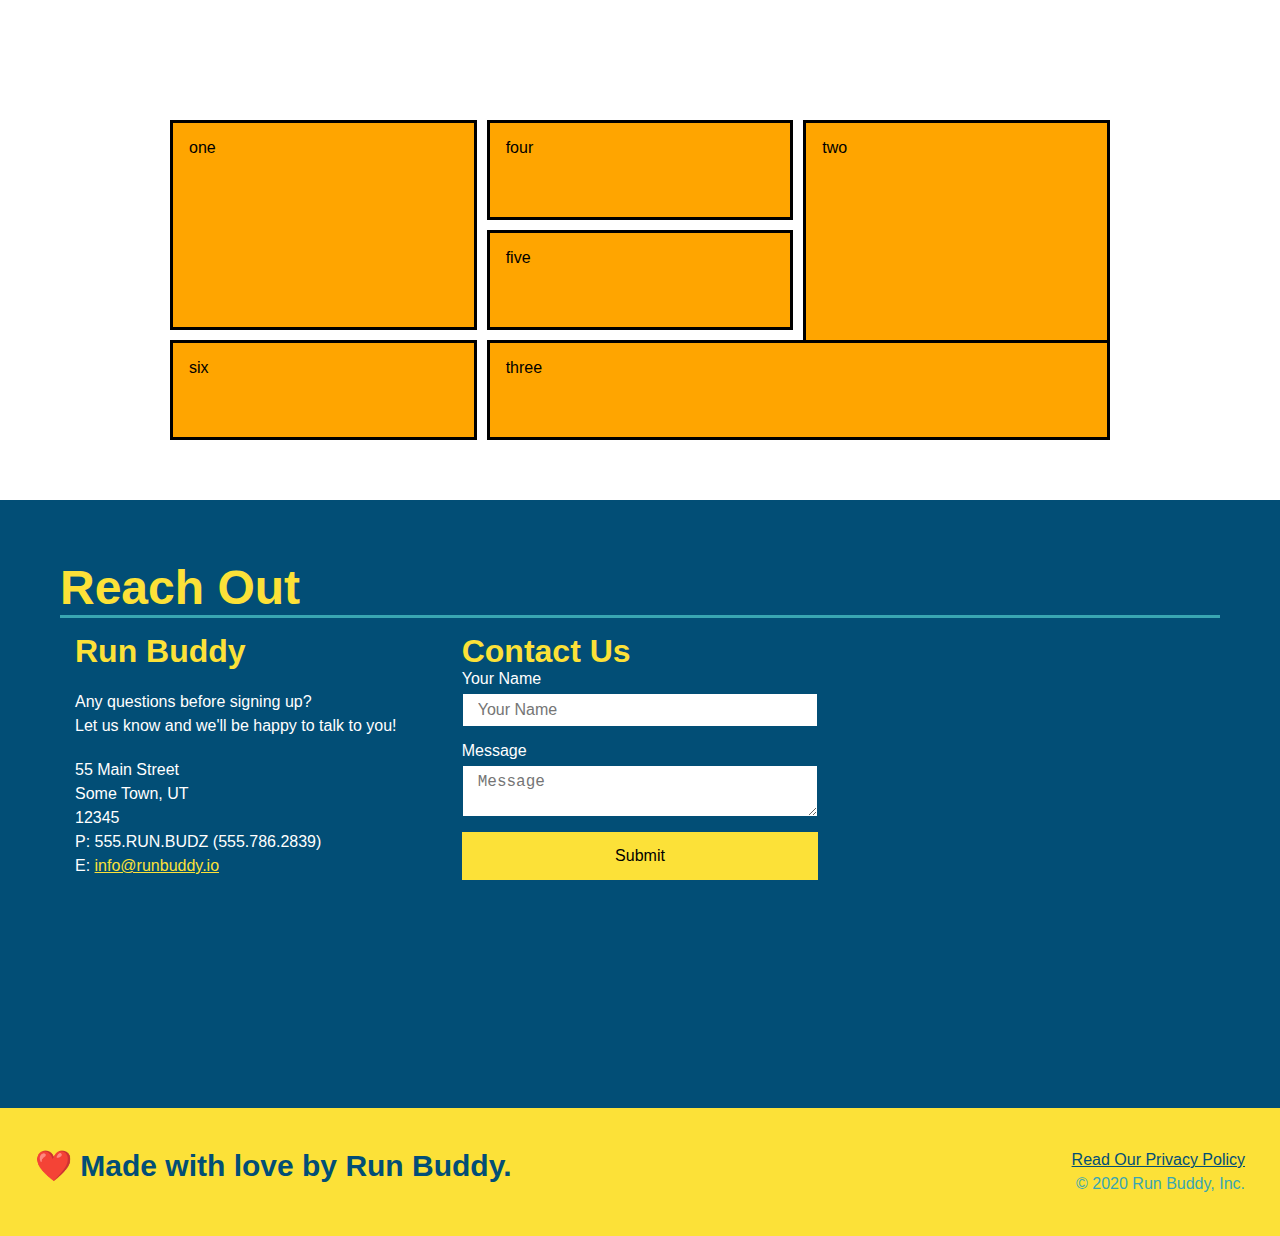
==== commit acec9877: "improved example grid" ====
--- a/index.html
+++ b/index.html
@@ -184,22 +184,22 @@
         <!-- "Pricing Grid" START -->
         <section id="service-plans" class="services">
             <div class="service-grid-container">
-                <div class="service-grid-item">
+                <div class="service-grid-item box1">
                     one
                 </div>
-                <div class="service-grid-item">
+                <div class="service-grid-item box2">
                     two
                 </div>
-                <div class="service-grid-item">
+                <div class="service-grid-item box3">
                     three
                 </div>
-                <div class="service-grid-item">
+                <div class="service-grid-item box4">
                     four
                 </div>
-                <div class="service-grid-item">
+                <div class="service-grid-item box5">
                     five
                 </div>
-                <div class="service-grid-item">
+                <div class="service-grid-item box6">
                     six
                 </div>
             </div>
--- a/assets/css/style.css
+++ b/assets/css/style.css
@@ -248,14 +248,30 @@
 /* Trainers Style End */
 /* Pricing Grid Style Start */
 .service-grid-container {
+    max-width: 940px;
+    margin: 0 auto;
     display: grid;
+    grid-template-columns: repeat(3, 1fr);
+    grid-template-rows: repeat(3, 100px);
+    grid-gap: 10px;
 }
 .service-grid-item {
-    width: 200px;
-    height: 50px;
     background-color: orange;
     border: solid;
+    padding: 1em;
     color: black;
+}
+.box1 {
+    grid-column: 1/ span 1;
+    grid-row: 1/ span 2;
+}
+.box2 {
+    grid-column: 3/4;
+    grid-row: 1/-1;
+}
+.box3 {
+    grid-column: 2/ span 2;
+    grid-row: 3 /span 1;
 }
 /* Pricing Grid Style End */
 /* Reach Out Style Start */
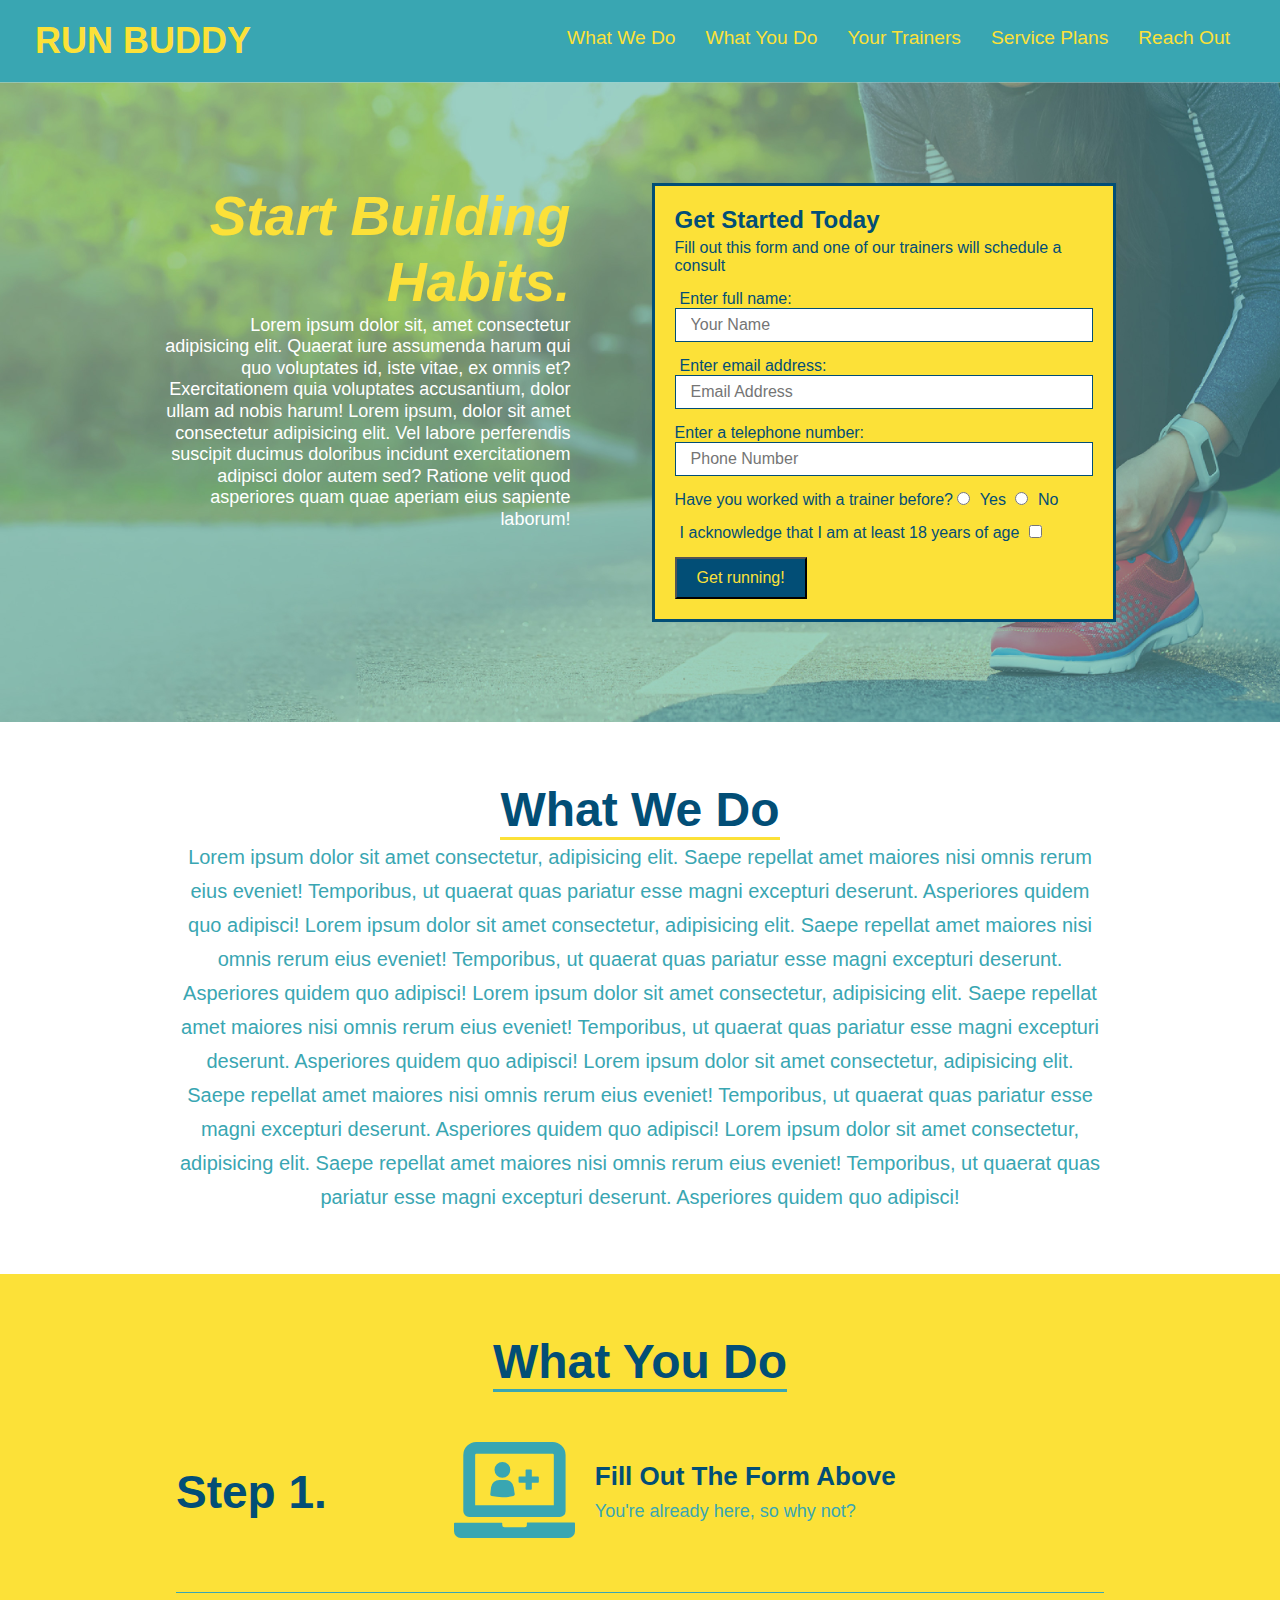
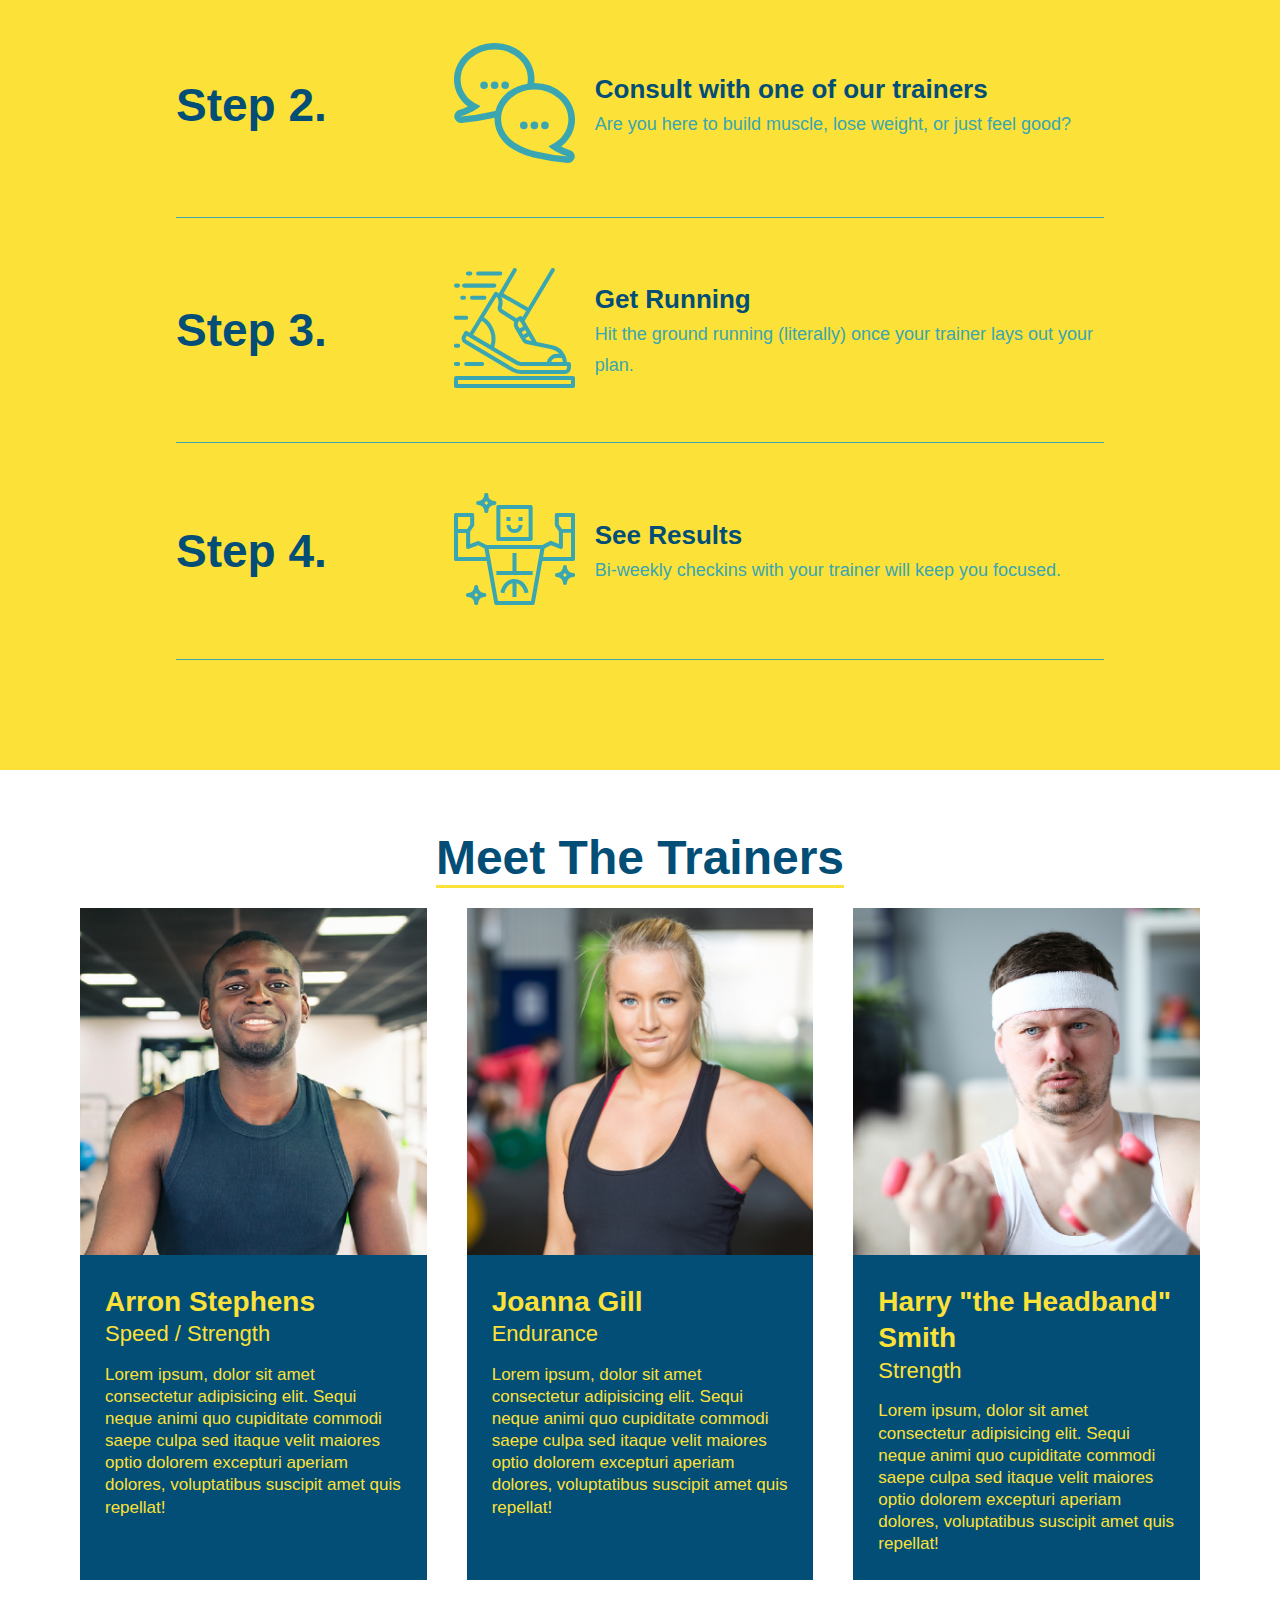
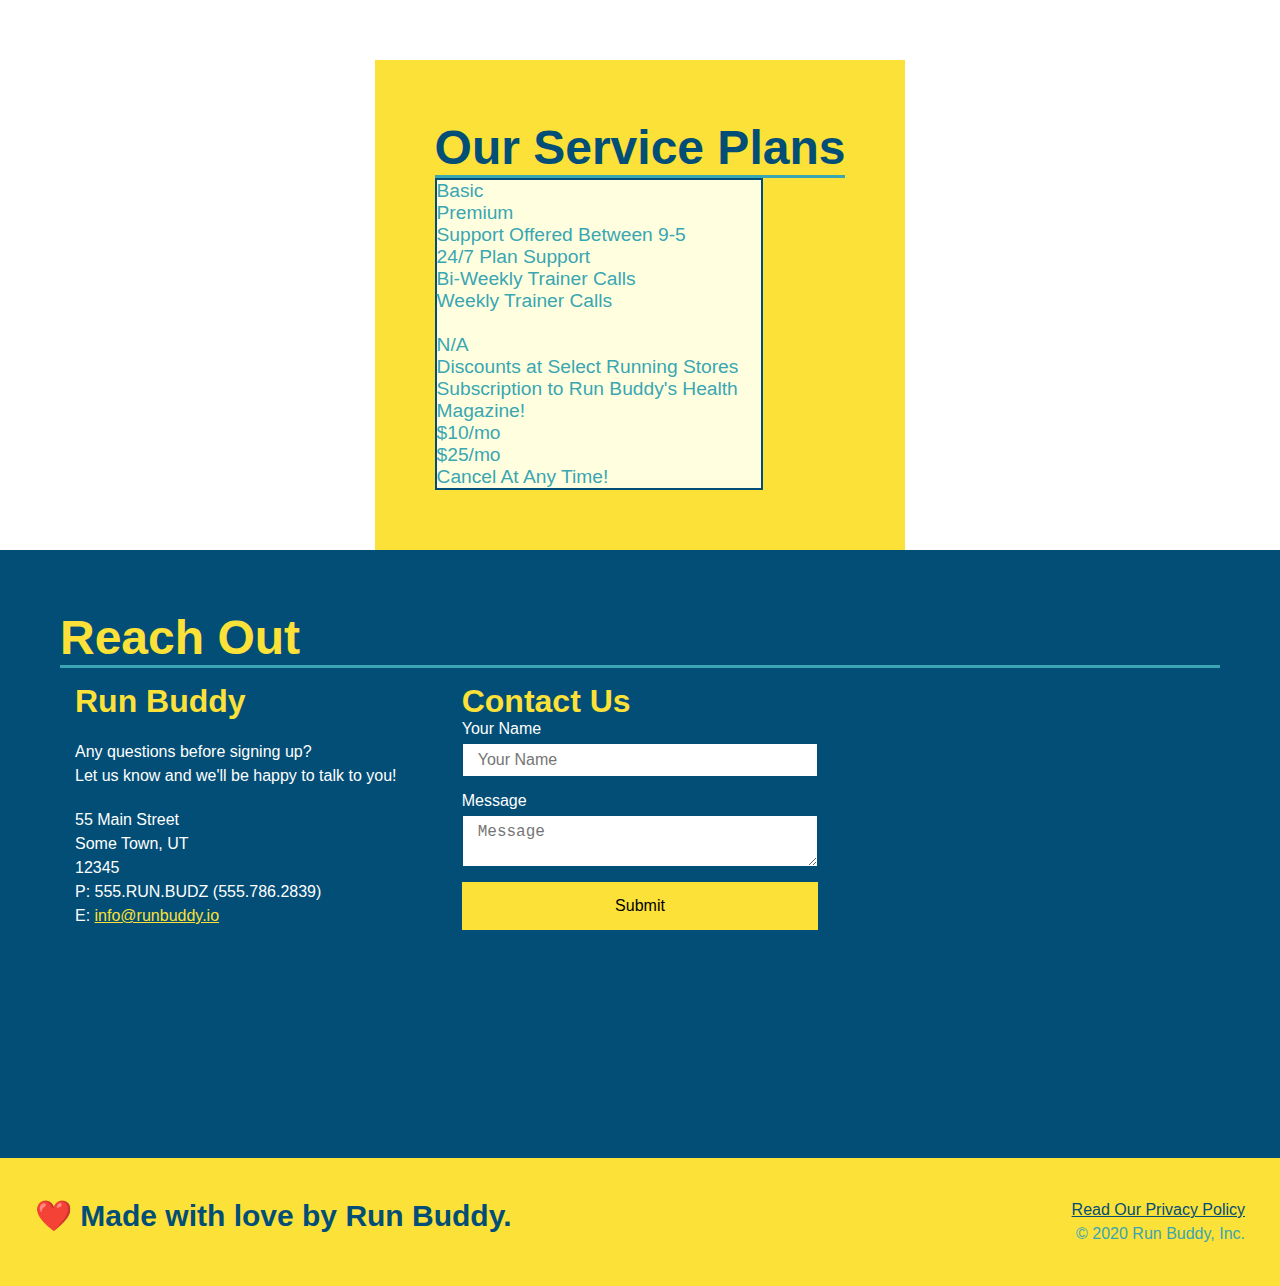
==== commit 027f4418: "broke some stuff trying to add the pricing grid" ====
--- a/index.html
+++ b/index.html
@@ -182,28 +182,55 @@
         </section>
         <!-- "Meet the Trainers" END -->
         <!-- "Pricing Grid" START -->
+        <div class="flex-row">
         <section id="service-plans" class="services">
-            <div class="service-grid-container">
-                <div class="service-grid-item box1">
-                    one
-                </div>
-                <div class="service-grid-item box2">
-                    two
-                </div>
-                <div class="service-grid-item box3">
-                    three
-                </div>
-                <div class="service-grid-item box4">
-                    four
-                </div>
-                <div class="service-grid-item box5">
-                    five
-                </div>
-                <div class="service-grid-item box6">
-                    six
-                </div>
-            </div>
-        </section>
+            <h2 class="section-title secondary-border">Our Service Plans</h2>
+            <!-- Service Grid Wrapper -->
+            <div class="service-grid-wrapper">
+                <!-- Service Grid Container -->
+                <div class="service-grid-container">
+                    <!-- Headers -->
+                    <div class="service-class-item">
+                        Basic
+                    </div>
+                    <div class="service-class-item">
+                        Premium
+                    </div>
+                    <!-- Body -->
+                    <div class="service-class-item">
+                        Support Offered Between 9-5
+                    </div>
+                    <div class="service-class-item">
+                        24/7 Plan Support
+                    </div>
+                    <div class="service-class-item">
+                        Bi-Weekly Trainer Calls
+                    </div>
+                    <div class="service-class-item">
+                        Weekly Trainer Calls
+                    </div>
+                    <div class="service-class-item">
+                        N/A
+                    </div>
+                    <div class="service-class-item">
+                        Discounts at Select Running Stores
+                    </div>
+                    <div class="service-class-item">
+                        Subscription to Run Buddy's Health Magazine!
+                    </div>
+                    <div class="service-class-item">
+                        $10/mo
+                    </div>
+                    <div class="service-class-item">
+                        $25/mo
+                    </div>
+                    <div class="service-class-item">
+                        Cancel At Any Time!
+                    </div>
+                </div>
+            </div>
+        </section>
+        </div>
         <!-- "Pricing Grid" END -->
         <!-- "Reach Out" START -->
         <section id="reach-out" class="contact">
--- a/assets/css/style.css
+++ b/assets/css/style.css
@@ -163,6 +163,7 @@
 }
 .flex-row {
     display: flex;
+    justify-content: center;
 }
 /* Utility Class Style End*/
 /* Steps Style Start */
@@ -247,31 +248,22 @@
 }
 /* Trainers Style End */
 /* Pricing Grid Style Start */
+.services {
+    background: #fce138;
+}
+.service-grid-wrapper {
+    width: 100%;
+}
 .service-grid-container {
-    max-width: 940px;
-    margin: 0 auto;
+    background: lightyellow;
+    width: 80%;
     display: grid;
-    grid-template-columns: repeat(3, 1fr);
-    grid-template-rows: repeat(3, 100px);
-    grid-gap: 10px;
+    grid-template-columns: 1fr repeat(2 4fr);
+    grid-template-rows: repeat(5, 1fr) 2fr;
+    border: 2px solid #024e76;
+    font-size: 1.2rem;
 }
 .service-grid-item {
-    background-color: orange;
-    border: solid;
-    padding: 1em;
-    color: black;
-}
-.box1 {
-    grid-column: 1/ span 1;
-    grid-row: 1/ span 2;
-}
-.box2 {
-    grid-column: 3/4;
-    grid-row: 1/-1;
-}
-.box3 {
-    grid-column: 2/ span 2;
-    grid-row: 3 /span 1;
 }
 /* Pricing Grid Style End */
 /* Reach Out Style Start */
